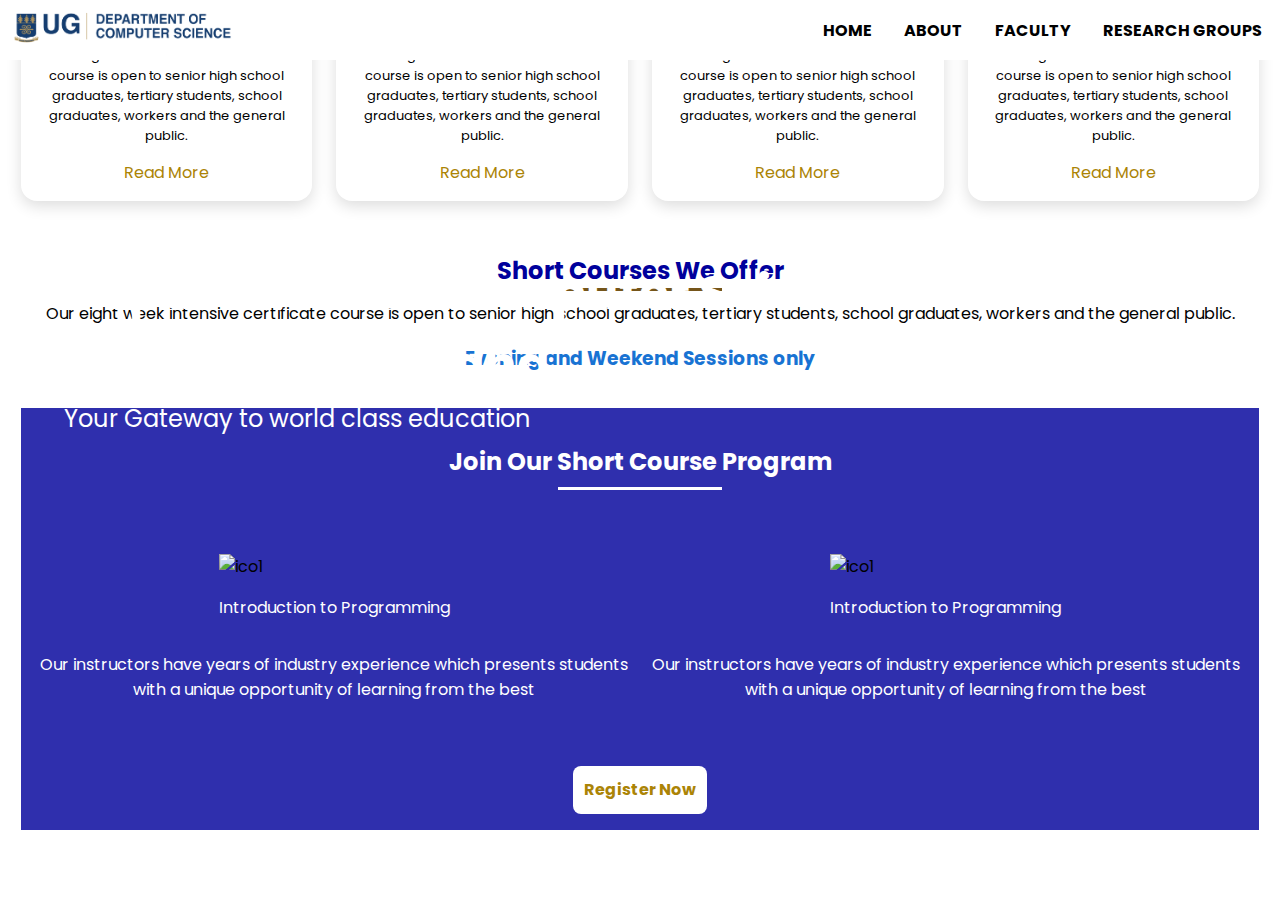
==== index.html @ 7eba2aab "Created short courses info section" ====
<!DOCTYPE html>
<html lang="en">
<head>
    <meta charset="UTF-8">
    <meta name="viewport" content="width=device-width, initial-scale=1.0">
    <link rel="preconnect" href="https://fonts.googleapis.com">
    <link rel="preconnect" href="https://fonts.gstatic.com" crossorigin>
    <link href="https://fonts.googleapis.com/css2?family=Poppins:wght@200;300;600&display=swap" rel="stylesheet">
    <link rel="stylesheet" type="text/css" href="css/general.css">
    <link rel="stylesheet" type="text/css" href="css/index.css">
    <title>UG|Department Of Computer Science</title>
</head>
<body>
    <header>
        <nav class="nav-bar">
            <div class="logo">
                <img src="assets/images/logo.png" alt="logo">
            </div>
            <div class="nav-links">
                    <a href="index.html">HOME</a>
                    <a href="about.html">ABOUT</a>
                    <a href="faculty.html">FACULTY</a>
                    <a href="research-groups.html">RESEARCH GROUPS</a>
            </div>
            <div class="nav-icon">
                <img src="assets/images/menu-icon.svg" alt="menu-icon" >
            </div>
        </nav>     
    </header>
    <main class="main">
        <section class="hero">       
            <div class="hero-video">
                <video autoplay muted loop>
                    <source src="assets/videos/video-bg.mp4" type="video/mp4">
                </video>
            </div>    
            <div class="hero-text">
                <h1>Department of Computer Science<br>University of Ghana</h1>
                <p>Your Gateway to world class education</p>
            </div>
        </section>
        <section class="programmes">
            <div class="programe">
                <div class="p-title">
                    <h2>Short courses</h2>
                </div>
                <div class="p-info">
                    <p>
                        Our eight week intensive certificate course is open to senior high school graduates, tertiary students, school
                        graduates, workers and the general public.
                    </p>
                </div>
                <div>
                    <a href="undergrad.html">Read More</a>
                </div>
            </div>
            <div class="programe">
                <div class="p-title">
                    <h2>Undergraduate Courses</h2>
                </div>
                <div class="p-info">
                    <p>
                        Our eight week intensive certificate course is open to senior high school graduates, tertiary students,
                        school
                        graduates, workers and the general public.
                    </p>
                </div>
                <div>
                    <a href="undergrad.html">Read More</a>
                </div>
            </div>
            <div class="programe">
                <div class="p-title">
                    <h2>Msc. & M.Phil Courses</h2>
                </div>
                <div class="p-info">
                    <p>
                        Our eight week intensive certificate course is open to senior high school graduates, tertiary students,
                        school
                        graduates, workers and the general public.
                    </p>
                </div>
                <div>
                    <a href="undergrad.html">Read More</a>
                </div>
            </div>
            <div class="programe">
                <div class="p-title">
                    <h2>PhD Courses</h2>
                </div>
                <div class="p-info">
                    <p>
                        Our eight week intensive certificate course is open to senior high school graduates, tertiary students,
                        school
                        graduates, workers and the general public.
                    </p>
                </div>
                <div>
                    <a href="undergrad.html">Read More</a>
                </div>
            </div>
        </section>
        <section class="short-courses">
            <div class="shrt-courses-info">
                <h2>Short Courses We Offer</h2>
                <div class="line"></div>
                <p>Our eight week intensive certificate course is open to senior high school graduates, tertiary students, school
                graduates, workers and the general public.</p>
                <h3>Evening and Weekend Sessions only</h3>
            </div>
            <div class="shrt-courses-container">
                <div class="shrt-c-title">
                    <h2>Join Our Short Course Program</h2>
                    <div class="line"></div>
                </div>
                <div class="programme-cols">
                    <div class="p-col">
                        <div class="ico-n-txt">
                            <img src="assets/images/ico1.svg" alt="ico1">
                            <p>Introduction to Programming</p>
                        </div>
                        <p>
                            Our instructors have years of industry experience which presents students with a unique opportunity of learning from the
                            best
                        </p>
                    </div>
                    <div class="p-col">
                        <div class="ico-n-txt">
                            <img src="assets/images/ico1.svg" alt="ico1">
                            <p>Introduction to Programming</p>
                        </div>
                        <p>
                            Our instructors have years of industry experience which presents students with a unique opportunity of learning
                            from the
                            best
                        </p>
                    </div>
                    
                </div>
                <div class="reg-btn">
                        <a href="short-courses.html">Register Now</a>
                </div>
            </div>
        </section>
    </main>
   
</body>
</html>
---- css/general.css ----
html {
  font-family: "Poppins", sans-serif;
  font-size: 1rem;
  background-color: rgb(255, 255, 255);
}

::selection {
  color: rgb(255, 196, 0);
}

body {
  box-sizing: border-box;
  padding: 0.8rem;
}

h1 {
  color: #1f3369;
}

h2 {
  color: #00009c;
}

h3 {
  color: #1873d3;
}

p {
  color: black;
}

a {
  color: rgb(171, 132, 6);
  text-decoration: none;
}

/* Mobile */
@media only screen and (max-width: 767px) {
  .nav-links {
    display: none;
  }

  .nav-bar {
    position: fixed;
    display: flex;
    flex-direction: row;
    align-items: center;
    justify-content: space-between;
    top: 0;
    left: 0;
    right: 0;
    padding: 0.05rem;
    background-color: rgb(241, 240, 240);
    z-index: 100;
  }

  .nav-icon {
    display: block;
    cursor: pointer;
    font-size: 16px;
    padding: 0.4em;
  }
  .logo {
    width: 10%;
  }

  .logo img {
    width: 13em;
  }
}

/* Tablet */
@media only screen and (min-width: 768px) and (max-width: 1023px) {
  .nav-bar {
    position: fixed;
    display: flex;
    flex-direction: row;
    align-items: center;
    justify-content: space-between;
    top: 0;
    left: 0;
    right: 0;
    padding: 0.4rem;
    background-color: rgb(255, 255, 255);
    max-width: 100%;
    min-width: 700px;
    z-index: 100;
  }

  .nav-icon {
    display: none;
  }

  .logo {
    width: 20%;
  }

  .logo img {
    width: 15em;
  }

  .nav-links {
    display: flex;
    flex-direction: row;
    align-items: center;
    font-size: 13px;
    gap: 2em;
    width: -60%;
    padding: 0.7rem;
  }

  .nav-links a {
    text-decoration: none;
    color: black;
    font-size: 1rem;
    font-weight: bold;
  }

  .nav-links a:hover {
    color: rgb(255, 196, 0);
  }
}

/* Desktop */
@media only screen and (min-width: 1024px) {
  .nav-bar {
    position: fixed;
    display: flex;
    flex-direction: row;
    align-items: center;
    justify-content: space-between;
    top: 0;
    left: 0;
    right: 0;
    padding: 0.4rem;
    background-color: rgb(255, 255, 255);
    max-width: 100%;
    min-width: 700px;
    z-index: 100;
  }

  .nav-icon {
    display: none;
  }

  .logo {
    width: 20%;
  }

  .logo img {
    width: 15em;
  }

  .nav-links {
    display: flex;
    flex-direction: row;
    align-items: center;
    font-size: 16px;
    gap: 2em;
    width: -60%;
    padding: 0.7rem;
  }

  .nav-links a {
    text-decoration: none;
    color: black;
    font-size: 1rem;
    font-weight: bold;
  }

  .nav-links a:hover {
    color: rgb(255, 196, 0);
  }

}
---- css/index.css ----
/* Mobile */
@media only screen and (max-width: 767px) {
  /* Hero Section */

  .hero {
    margin-top: 1rem;
  }

  .hero-video {
    position: relative;
  }

  video {
    width: 100%;
    height: 100%;
    object-fit: contain;
    filter: grayscale(50%);
  }

  .hero-text {
    display: none;
    position: absolute;
    top: 20%;
    left: 5%;
  }

  .programmes {
    margin-top: 1rem;
    display: flex;
    flex-direction: column;
    font-size: 16px;
    gap: 1.5rem;
  }

  .programe {
    display: flex;
    flex-direction: column;
    align-items: center;
    justify-content: center;
    background-color: white;
    font-size: 16px;
    padding-bottom: 1em;
    border-bottom-left-radius: 1em;
    border-bottom-right-radius: 1em;
    max-width: 586px;
    margin: 0 auto;
  }

  .p-info p {
    color: black;
    text-align: center;
    margin-top: 0;
    font-weight: normal;
    margin-bottom: 0;
    font-size: 0.95rem;
  }

  .p-info {
    font-size: 16px;
    padding: 0.9em;
  }

  .p-title {
    background-color: #b58133dd;
    font-size: 1rem;
    padding: 0.4em;
    border-radius: 0.3em;
    box-shadow: rgba(50, 50, 93, 0.1) 0px 13px 27px -5px,
      rgba(0, 0, 0, 0.116) 0px 8px 16px -8px;
  }

  .p-title h2 {
    font-size: 1.15rem;
    margin-top: 0;
    margin-bottom: 0;
    text-align: center;
    color: white;
  }

  a {
    font-size: 0.85rem;
  }

  .short-courses {
    display: flex;
    flex-direction: column;
    justify-content: center;
    align-items: center;
    margin-top: 2rem;
    font-size: 16px;
    border-radius: 0.4em;
    background-color: rgb(47, 47, 173);
    padding-bottom: 1em;
  }

  .shrt-c-title h2 {
    color: white;
    margin-bottom: 0;
  }

  .shrt-c-title {
    display: none;
  }


  .shrt-courses-container {
    display: flex;
    flex-direction: column;
    justify-content: center;
    align-items: center;
  }

  .shrt-courses-info h2 {
    margin-bottom: 0;
    font-size: 24px;
    text-align: center;
    color: white;
  }

  .shrt-courses-info p {
    text-align: center;
    margin-top: 0.6rem;
    margin-left: 0.6rem;
    margin-right: 0.6rem;
    color: white;
  }

  .line {
    width: 10em;
    font-family: 16px;
    padding: 0.1em;
    background-color: white;
    margin: 0 auto;
  }

  .ico-n-txt p,
  .p-col p {
    text-align: left;
    color: white;
  }
  .shrt-courses-info h3 {
    text-align: center;
  }

  .programme-cols {
    font-size: 16px;
    padding: 2em;
  }

  .reg-btn {
    background-color: white;
    font-size: 16px;
    padding: 0.7em;
    border-radius: 0.5em;
  }

  .reg-btn:hover {
    background-color: rgb(117, 85, 26);
    transition: 0.5s;
  }

  .reg-btn a {
    font-weight: 700;
    text-align: center;
  }

  .reg-btn a:hover {
    color: white;
    transition: 0.5s;
  }
}

/* Tablet */
@media only screen and (min-width: 768px) and (max-width: 1023px) {
  main {
    margin-top: -7rem;
  }

  /* Hero Section */

  .hero-text {
    position: absolute;
    top: 20%;
    left: 5%;
  }

  .hero-text h1 {
    font-size: 2.2rem;
    color: white;
    margin-bottom: 0;
  }

  .hero-text p {
    margin-top: 0;
    font-size: 1.5rem;
    color: white;
  }

  video {
    width: 100%;
    height: 30%;
    object-fit: contain;
    filter: grayscale(50%) brightness(40%);
  }

  .programmes {
    margin-top: 1rem;
    display: flex;
    flex-direction: row;
    font-size: 16px;
    gap: 1.5rem;
  }

  .programe {
    display: flex;
    flex-direction: column;
    align-items: center;
    justify-content: center;
    background-color: white;
    font-size: 16px;
    padding: 0.5em;
    border-radius: 1em;
    max-width: 586px;
    margin: 0 auto;
    box-shadow: rgba(0, 0, 0, 0.139) 0px 5px 15px;
    min-width: 150px;
  }

  .p-info p {
    color: black;
    text-align: center;
    margin-top: 0;
    font-weight: normal;
    margin-bottom: 0;
    font-size: 12px;
  }

  .p-info {
    font-size: 11px;
    padding: 0.4em;
  }

  .p-title {
    font-size: 13px;
    padding: 0.5em;
  }

  .p-title h2 {
    margin-top: 0;
    margin-bottom: 0;
    text-align: center;
  }

  .short-courses {
    display: flex;
    justify-content: center;
    align-items: center;
    margin-top: 2rem;
    font-size: 16px;
    border-radius: 0.4em;
    background-color: rgb(47, 47, 173);
    padding-bottom: 1em;
  }

  .shrt-c-title h2 {
    color: white;
    margin-bottom: 0;
  }

  .shrt-c-title {
    font-size: 16px;
    margin-bottom: 3em;
  }

  .line {
    width: 10em;
    font-family: 16px;
    padding: 0.1em;
    background-color: white;
    margin: 0 auto;
  }

  .shrt-courses-container {
    display: flex;
    flex-direction: column;
    justify-content: space-between;
    align-items: start;
  }

  .shrt-courses-info h2 {
    margin-bottom: 0;
    font-size: 24px;
    text-align: center;
    color: white;
  }

  .shrt-courses-info p {
    text-align: center;
    margin-top: 0.6rem;
    margin-left: 0.6rem;
    margin-right: 0.6rem;
    color: white;
  }

  .ico-n-txt p,
  .p-col p {
    text-align: left;
    color: white;
  }
  .shrt-courses-info h3 {
    text-align: center;
  }

  .reg-btn {
    background-color: white;
    font-size: 16px;
    padding: 0.7em;
    border-radius: 0.5em;
  }

  .reg-btn:hover {
    background-color: rgb(117, 85, 26);
    transition: 0.5s;
  }

  .reg-btn a {
    font-weight: 700;
    text-align: center;
  }

  .reg-btn a:hover {
    color: white;
    transition: 0.5s;
  }
}

/*Desktop*/
@media only screen and (min-width: 1024px) {
  main {
    margin-top: -15rem;
  }
  /* Hero Section */
  .hero {
    margin-top: 1rem;
  }

  .hero-video {
    position: relative;
  }

  video {
    width: 100%;
    height: 10%;
    object-fit: cover;
    filter: grayscale(50%) brightness(40%);
    border-radius: 2rem;
  }

  .hero-text {
    position: absolute;
    top: 25%;
    left: 5%;
  }

  .hero-text h1 {
    font-size: 3rem;
    color: white;
    margin-bottom: 0;
  }

  .hero-text p {
    margin-top: 0;
    font-size: 1.5rem;
    color: white;
  }

  .programmes {
    margin-top: 1rem;
    display: flex;
    flex-direction: row;
    font-size: 16px;
    gap: 1.5rem;
  }

  .programe {
    display: flex;
    flex-direction: column;
    align-items: center;
    justify-content: center;
    background-color: white;
    font-size: 16px;
    padding-bottom: 1em;
    border-radius: 1em;
    max-width: 586px;
    margin: 0 auto;
    box-shadow: rgba(0, 0, 0, 0.139) 0px 5px 15px;
  }

  .p-info p {
    color: black;
    text-align: center;
    margin-top: 0;
    font-weight: normal;
    margin-bottom: 0;
    font-size: 13px;
  }

  .p-info {
    font-size: 16px;
    padding: 0.9em;
  }

  .p-title {
    font-size: 13px;
    padding: 0.5em;
  }

  .p-title h2 {
    margin-top: 1em;
    margin-bottom: 0;
    text-align: center;
  }

  .short-courses {
    display: flex;
    flex-direction: column;
    justify-content: center;
    align-items: center;
    margin-top: 2rem;
    font-size: 16px;
    border-radius: 0.4em;
    background-color: white;
  }

  .shrt-courses-info h2 {
    margin-bottom: 0;
    font-size: 24px;
    text-align: center;
  }

  .shrt-courses-info p {
    text-align: center;
    margin-top: 0.6rem;
  }

  .shrt-courses-info h3 {
    text-align: center;
  }

  .shrt-c-title {
    display: flex;
    flex-direction: column;
    align-items: center;
    margin-bottom: 1em;
    margin-top: 1em;
    font-size: 16px;
  }

  .shrt-courses-info .line {
    background-color: rgb(117, 85, 26);
    margin: 0 auto;
  }

  .line {
    width: 10em;
    font-family: 16px;
    padding: 0.1em;
    background-color: white;
    margin-top: 0.5em;
    margin-bottom: 0.5em;
  }

  .shrt-c-title h2 {
    text-align: center;
    margin-bottom: 0;
    color: white;
    font-weight: bold;
    font-size: 1.5rem;
  }

  .shrt-courses-container {
    margin-top: 1rem;
    background-color: rgb(47, 47, 173);
    display: flex;
    flex-direction: column;
    justify-content: space-between;
    align-items: center;
    padding-bottom: 1rem;
  }

  .programme-cols {
    display: flex;
    flex-direction: row;
    justify-content: center;
    font-size: 16px;
    margin-top: 1.5em;
    padding: 0.5em;
    margin-bottom: 2em;
  }

  .p-col {
    display: flex;
    flex-direction: column;
    justify-content: center;
    align-items: center;
    font-size: 16px;
    padding: 0.5em;
  }

  .ico-n-txt p,
  .p-col p {
    text-align: center;
    color: white;
  }

  .reg-btn {
    margin: 0 auto;
    background-color: white;
    font-size: 16px;
    padding: 0.7em;
    border-radius: 0.5em;
  }

  .reg-btn:hover {
    background-color: rgb(117, 85, 26);
    transition: 0.5s;
  }

  .reg-btn a {
    font-weight: 700;
  }

  .reg-btn a:hover {
    color: white;
    transition: 0.5s;
  }
}
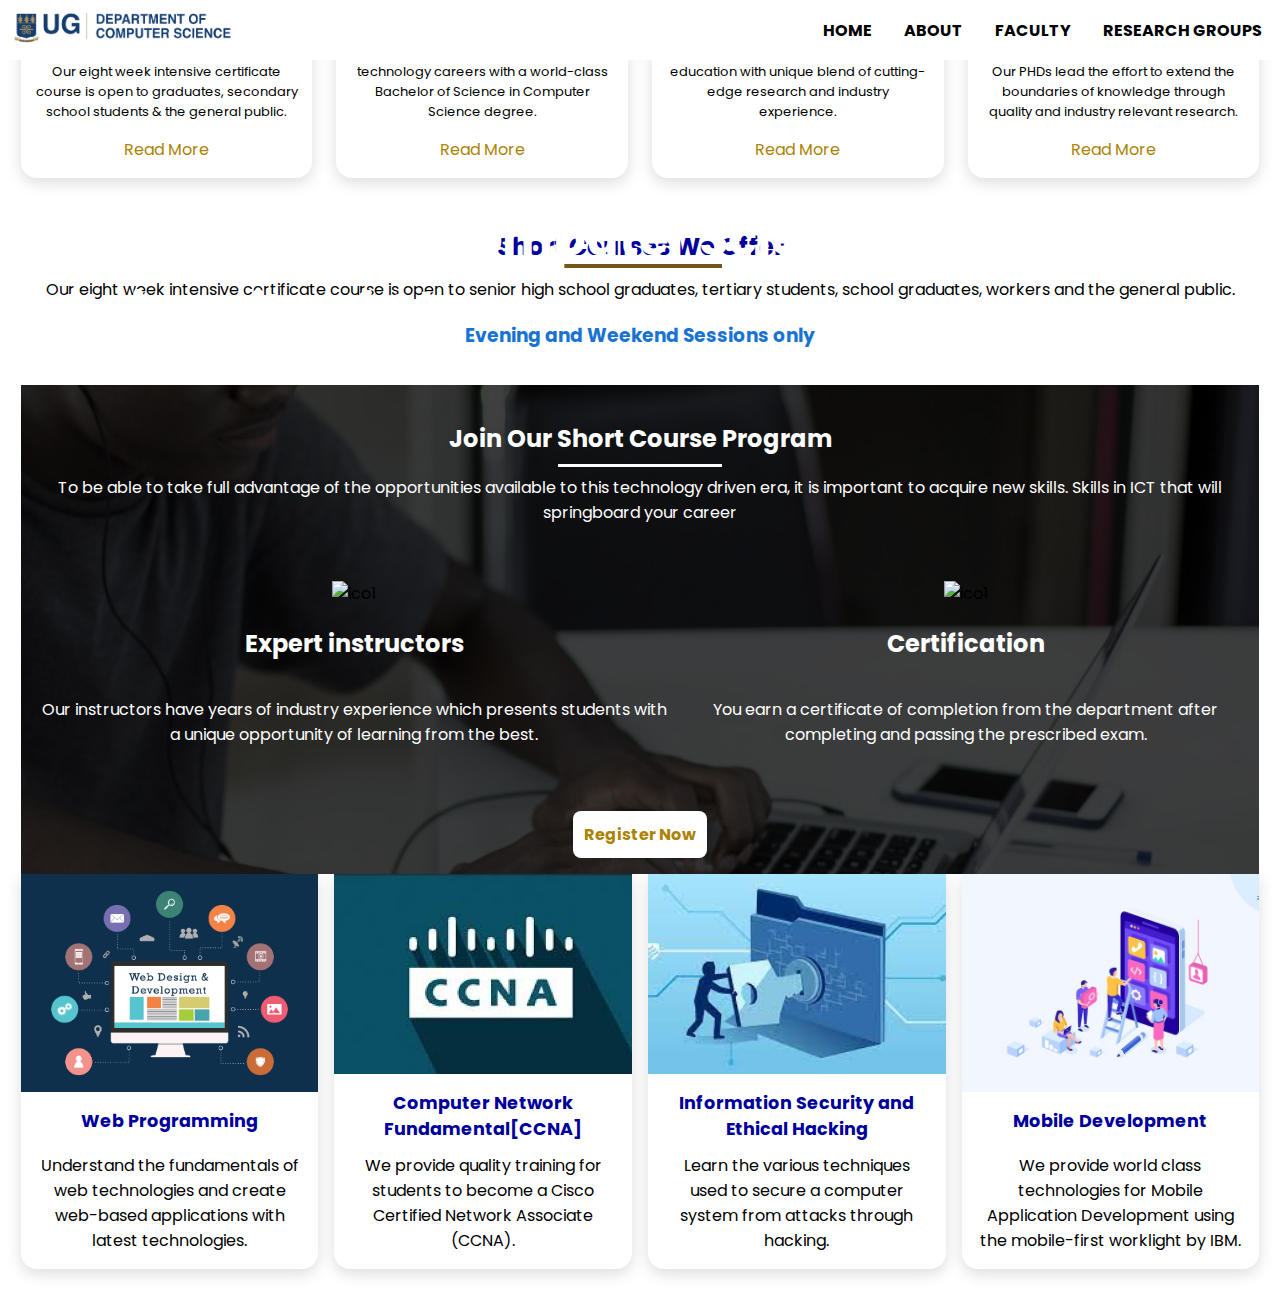
==== commit 5ea42818: "Finished short courses section" ====
--- a/index.html
+++ b/index.html
@@ -46,8 +46,7 @@
                 </div>
                 <div class="p-info">
                     <p>
-                        Our eight week intensive certificate course is open to senior high school graduates, tertiary students, school
-                        graduates, workers and the general public.
+                        Our eight week intensive certificate course is open to graduates, secondary school students & the general public.
                     </p>
                 </div>
                 <div>
@@ -60,9 +59,7 @@
                 </div>
                 <div class="p-info">
                     <p>
-                        Our eight week intensive certificate course is open to senior high school graduates, tertiary students,
-                        school
-                        graduates, workers and the general public.
+                        Open the door to sought-after technology careers with a world-class Bachelor of Science in Computer Science degree.
                     </p>
                 </div>
                 <div>
@@ -75,9 +72,7 @@
                 </div>
                 <div class="p-info">
                     <p>
-                        Our eight week intensive certificate course is open to senior high school graduates, tertiary students,
-                        school
-                        graduates, workers and the general public.
+                        Embrace world class gradate education with unique blend of cutting-edge research and industry experience.
                     </p>
                 </div>
                 <div>
@@ -90,9 +85,7 @@
                 </div>
                 <div class="p-info">
                     <p>
-                        Our eight week intensive certificate course is open to senior high school graduates, tertiary students,
-                        school
-                        graduates, workers and the general public.
+                        Our PHDs lead the effort to extend the boundaries of knowledge through quality and industry relevant research.
                     </p>
                 </div>
                 <div>
@@ -109,30 +102,34 @@
                 <h3>Evening and Weekend Sessions only</h3>
             </div>
             <div class="shrt-courses-container">
+                <div class="shrt-img-container">
+                    <img src="assets/images/PHOTO-2019-03-04-14-45-13 2.jpg" alt="short-courses">
+                </div>
                 <div class="shrt-c-title">
                     <h2>Join Our Short Course Program</h2>
                     <div class="line"></div>
+                    <p>To be able to take full advantage of the opportunities available to this technology driven era, it is important to
+                    acquire new skills. Skills in ICT that will springboard your career
+                    </p>
                 </div>
                 <div class="programme-cols">
                     <div class="p-col">
                         <div class="ico-n-txt">
-                            <img src="assets/images/ico1.svg" alt="ico1">
-                            <p>Introduction to Programming</p>
+                            <img src="assets/images/graduation-hat.svg" alt="ico1">
+                            <h2>Expert instructors</h2>
                         </div>
                         <p>
                             Our instructors have years of industry experience which presents students with a unique opportunity of learning from the
-                            best
+                            best.
                         </p>
                     </div>
                     <div class="p-col">
                         <div class="ico-n-txt">
-                            <img src="assets/images/ico1.svg" alt="ico1">
-                            <p>Introduction to Programming</p>
+                            <img src="assets/images/cert.svg" alt="ico1">
+                            <h2>Certification</h2>
                         </div>
                         <p>
-                            Our instructors have years of industry experience which presents students with a unique opportunity of learning
-                            from the
-                            best
+                            You earn a certificate of completion from the department after completing and passing the prescribed exam.
                         </p>
                     </div>
                     
@@ -142,7 +139,64 @@
                 </div>
             </div>
         </section>
+        <section class="short-courses-ls">
+            <div class="course-item">
+                <div class="course-i-img-container">
+                    <img class="course-item-img" src="assets/images/Web Dev.png" alt="course-image">
+                </div>
+                <div class="item-txt-container">
+                    <div class="item-title">
+                        <h2>Web Programming</h2>
+                    </div>
+                    <div class="item-info">
+                        <p>Understand the fundamentals of web technologies and create web-based applications with latest technologies.
+                    </div>
+                </div>   
+            </div>
+            <div class="course-item">
+                <div class="course-i-img-container">
+                    <img class="course-item-img" src="assets/images/CCNA.png" alt="course-image">
+                </div>
+                <div class="item-txt-container">
+                    <div class="item-title">
+                        <h2>Computer Network Fundamental[CCNA]</h2>
+                    </div>
+                    <div class="item-info">
+                        <p>We provide quality training for students to become a Cisco Certified Network Associate (CCNA).
+                        </p>
+                    </div>
+                </div>
+            </div>
+            <div class="course-item">
+                <div class="course-i-img-container">
+                    <img class="course-item-img" src="assets/images/Cyber Security.jpg" alt="course-image">
+                </div>
+                <div class="item-txt-container">
+                    <div class="item-title">
+                        <h2>Information Security and Ethical Hacking</h2>
+                    </div>
+                    <div class="item-info">
+                        <p>Learn the various techniques used to secure a computer system from attacks through hacking.
+                        </p>
+                    </div>
+                </div>
+            </div>
+            <div class="course-item">
+                <div class="course-i-img-container">
+                   <img class="course-item-img" src="assets/images/Mobile App Dev.jpg" alt="course-image"> 
+                </div>
+                <div class="item-txt-container">
+                    <div class="item-title">
+                        <h2>Mobile Development</h2>
+                    </div>
+                    <div class="item-info">
+                        <p>We provide world class technologies for Mobile Application Development using the mobile-first worklight by IBM.
+                        </p>
+                    </div>
+                </div>
+            </div>
+        </section>
     </main>
-   
+    
 </body>
 </html>--- a/css/general.css
+++ b/css/general.css
@@ -2,6 +2,7 @@
   font-family: "Poppins", sans-serif;
   font-size: 1rem;
   background-color: rgb(255, 255, 255);
+  scroll-behavior: smooth;
 }
 
 ::selection {
--- a/css/index.css
+++ b/css/index.css
@@ -3,7 +3,7 @@
   /* Hero Section */
 
   .hero {
-    margin-top: 1rem;
+    margin-top: -4rem;
   }
 
   .hero-video {
@@ -18,10 +18,22 @@
   }
 
   .hero-text {
-    display: none;
     position: absolute;
-    top: 20%;
+    top: 28%;
     left: 5%;
+  }
+
+  .hero-text h1 {
+    font-size: 1.7rem;
+    color: white;
+    margin-bottom: 0;
+  }
+
+  .hero-text p {
+    margin-top: 0;
+    font-weight: 700;
+    font-size: 1.2rem;
+    color: #b58133dd;
   }
 
   .programmes {
@@ -85,12 +97,10 @@
     display: flex;
     flex-direction: column;
     justify-content: center;
-    align-items: center;
     margin-top: 2rem;
     font-size: 16px;
     border-radius: 0.4em;
     background-color: rgb(47, 47, 173);
-    padding-bottom: 1em;
   }
 
   .shrt-c-title h2 {
@@ -102,12 +112,29 @@
     display: none;
   }
 
-
   .shrt-courses-container {
     display: flex;
     flex-direction: column;
-    justify-content: center;
-    align-items: center;
+    align-items: center;
+    position: relative;
+    overflow: hidden;
+    font-size: 16px;
+    padding-bottom: 1em;
+  }
+
+  .shrt-img-container {
+    position: absolute;
+    /* height: 100%; */
+    bottom: 0;
+    top: 0;
+    left: 0;
+    right: 0;
+    z-index: 1;
+    filter: brightness(25%) grayscale(40%);
+    display: flex;
+    justify-content: space-around;
+    font-size: 16px;
+    border-radius: 0.5em;
   }
 
   .shrt-courses-info h2 {
@@ -133,11 +160,28 @@
     margin: 0 auto;
   }
 
-  .ico-n-txt p,
+  .ico-n-txt {
+    display: inline-flex;
+    flex-direction: row;
+    align-items: center;
+    font-size: 16px;
+    gap: 0.5em;
+  }
+
+  .ico-n-txt img {
+    stroke: rgb(181, 127, 27);
+  }
+
+  .ico-n-txt h2,
   .p-col p {
     text-align: left;
     color: white;
   }
+
+  .p-col {
+    max-width: 300px;
+  }
+
   .shrt-courses-info h3 {
     text-align: center;
   }
@@ -145,6 +189,7 @@
   .programme-cols {
     font-size: 16px;
     padding: 2em;
+    z-index: 1;
   }
 
   .reg-btn {
@@ -152,6 +197,7 @@
     font-size: 16px;
     padding: 0.7em;
     border-radius: 0.5em;
+    z-index: 1;
   }
 
   .reg-btn:hover {
@@ -167,6 +213,62 @@
   .reg-btn a:hover {
     color: white;
     transition: 0.5s;
+  }
+
+  .short-courses-ls {
+    display: grid;
+    grid-template-columns: repeat(2, 1fr);
+    font-size: 16px;
+    gap: 1em;
+    
+  }
+
+  .course-item {
+    display: flex;
+    flex-direction: column;
+    justify-content: space-between;
+    box-shadow: rgba(0, 0, 0, 0.139) 0px 5px 15px;
+    font-size: 16px;
+    flex: 1;
+    max-width: 300px;
+    margin: 0 auto;
+  }
+
+  .course-i-img-container {
+    flex: 1.5;
+    flex-shrink: 0;
+  }
+
+  .course-item-img {
+    width: 100%;
+    height: 100%;
+    object-position: center;
+    object-fit: cover;
+  }
+
+  .item-txt-container {
+    display: flex;
+    flex-direction: column;
+    font-size: 16px;
+    padding: 1em;
+    flex: 1;
+  }
+
+  .item-title h2,
+  .item-info p {
+    margin-top: 0;
+    margin-bottom: 0;
+    text-align: center;
+  }
+  .item-title h2 {
+    font-size: 1.1em;
+    margin-bottom: 0.6em;
+  }
+  .item-title {
+    flex: 1;
+  }
+  .item-info {
+    flex: 2;
   }
 }
 
@@ -259,7 +361,6 @@
     font-size: 16px;
     border-radius: 0.4em;
     background-color: rgb(47, 47, 173);
-    padding-bottom: 1em;
   }
 
   .shrt-c-title h2 {
@@ -267,9 +368,15 @@
     margin-bottom: 0;
   }
 
+  .shrt-c-title p {
+    color: white;
+    text-align: center;
+  }
+
   .shrt-c-title {
     font-size: 16px;
-    margin-bottom: 3em;
+    padding: 1em;
+    z-index: 1;
   }
 
   .line {
@@ -285,6 +392,31 @@
     flex-direction: column;
     justify-content: space-between;
     align-items: start;
+    overflow: hidden;
+    z-index: 2;
+    position: relative;
+    font-size: 16px;
+    padding-bottom: 1em;
+  }
+
+  .programme-cols {
+    z-index: 1;
+  }
+
+  .shrt-img-container {
+    position: absolute;
+    /* height: 100%; */
+    bottom: 0;
+    top: 0;
+    z-index: 1;
+    filter: brightness(25%) grayscale(40%);
+    display: flex;
+    justify-content: space-around;
+  }
+
+  .shrt-img-container img {
+    width: 100%;
+    object-fit: cover;
   }
 
   .shrt-courses-info h2 {
@@ -302,7 +434,15 @@
     color: white;
   }
 
-  .ico-n-txt p,
+  .ico-n-txt {
+    display: inline-flex;
+    flex-direction: row;
+    align-items: center;
+    font-size: 16px;
+    gap: 0.5em;
+  }
+
+  .ico-n-txt h2,
   .p-col p {
     text-align: left;
     color: white;
@@ -315,7 +455,9 @@
     background-color: white;
     font-size: 16px;
     padding: 0.7em;
+    margin-left: 0.7em;
     border-radius: 0.5em;
+    z-index: 1;
   }
 
   .reg-btn:hover {
@@ -331,6 +473,65 @@
   .reg-btn a:hover {
     color: white;
     transition: 0.5s;
+  }
+
+  .p-col {
+    font-size: 16px;
+    padding: 1em;
+  }
+
+  .short-courses-ls {
+    display: flex;
+    flex-direction: row;
+    gap: 1rem;
+  }
+
+  .course-item {
+    display: flex;
+    flex-direction: column;
+    justify-content: space-between;
+    box-shadow: rgba(0, 0, 0, 0.139) 0px 5px 15px;
+    font-size: 16px;
+    border-bottom-left-radius: 1em;
+    border-bottom-right-radius: 1em;
+    flex: 1;
+  }
+
+  .course-i-img-container {
+    flex: 1.5;
+    flex-shrink: 0;
+  }
+
+  .course-item-img {
+    width: 100%;
+    height: 100%;
+    object-position: center;
+    object-fit: cover;
+  }
+
+  .item-txt-container {
+    display: flex;
+    flex-direction: column;
+    font-size: 16px;
+    padding: 1em;
+    flex: 1;
+  }
+
+  .item-title h2,
+  .item-info p {
+    margin-top: 0;
+    margin-bottom: 0;
+    text-align: center;
+  }
+  .item-title h2 {
+    font-size: 1.1em;
+    margin-bottom: 0.6em;
+  }
+  .item-title {
+    flex: 1;
+  }
+  .item-info {
+    flex: 2;
   }
 }
 
@@ -358,7 +559,7 @@
 
   .hero-text {
     position: absolute;
-    top: 25%;
+    top: 19%;
     left: 5%;
   }
 
@@ -390,6 +591,8 @@
     background-color: white;
     font-size: 16px;
     padding-bottom: 1em;
+    padding-top: 1em;
+    flex: 1;
     border-radius: 1em;
     max-width: 586px;
     margin: 0 auto;
@@ -408,52 +611,62 @@
   .p-info {
     font-size: 16px;
     padding: 0.9em;
+    flex: 1;
   }
 
   .p-title {
     font-size: 13px;
     padding: 0.5em;
+    flex: 1;
+    display: flex;
+    align-items: center;
   }
 
   .p-title h2 {
+    margin-top: 0;
+    margin-bottom: 0;
+    text-align: center;
+  }
+
+  .short-courses {
+    display: flex;
+    flex-direction: column;
+    justify-content: center;
+    align-items: center;
+    margin-top: 2rem;
+    font-size: 16px;
+    border-radius: 0.4em;
+    background-color: white;
+  }
+
+  .shrt-courses-info h2 {
+    margin-bottom: 0;
+    font-size: 24px;
+    text-align: center;
+  }
+
+  .shrt-courses-info p {
+    text-align: center;
+    margin-top: 0.6rem;
+  }
+
+  .shrt-courses-info h3 {
+    text-align: center;
+  }
+
+  .shrt-c-title {
+    display: flex;
+    flex-direction: column;
+    align-items: center;
     margin-top: 1em;
-    margin-bottom: 0;
-    text-align: center;
-  }
-
-  .short-courses {
-    display: flex;
-    flex-direction: column;
-    justify-content: center;
-    align-items: center;
-    margin-top: 2rem;
-    font-size: 16px;
-    border-radius: 0.4em;
-    background-color: white;
-  }
-
-  .shrt-courses-info h2 {
-    margin-bottom: 0;
-    font-size: 24px;
-    text-align: center;
-  }
-
-  .shrt-courses-info p {
-    text-align: center;
-    margin-top: 0.6rem;
-  }
-
-  .shrt-courses-info h3 {
-    text-align: center;
-  }
-
-  .shrt-c-title {
-    display: flex;
-    flex-direction: column;
-    align-items: center;
-    margin-bottom: 1em;
-    margin-top: 1em;
-    font-size: 16px;
+    font-size: 16px;
+    z-index: 1;
+  }
+
+  .shrt-c-title p {
+    color: white;
+    text-align: center;
+    margin-top: 0;
   }
 
   .shrt-courses-info .line {
@@ -480,12 +693,25 @@
 
   .shrt-courses-container {
     margin-top: 1rem;
-    background-color: rgb(47, 47, 173);
     display: flex;
     flex-direction: column;
     justify-content: space-between;
     align-items: center;
     padding-bottom: 1rem;
+    position: relative;
+    overflow: hidden;
+  }
+
+  .shrt-img-container {
+    position: absolute;
+    left: 0;
+    right: 0;
+    z-index: 1;
+    filter: brightness(25%) grayscale(40%);
+  }
+
+  .shrt-img-container img {
+    width: 100%;
   }
 
   .programme-cols {
@@ -496,6 +722,7 @@
     margin-top: 1.5em;
     padding: 0.5em;
     margin-bottom: 2em;
+    z-index: 1;
   }
 
   .p-col {
@@ -507,7 +734,13 @@
     padding: 0.5em;
   }
 
-  .ico-n-txt p,
+  .ico-n-txt {
+    display: flex;
+    flex-direction: column;
+    align-items: center;
+  }
+
+  .ico-n-txt h2,
   .p-col p {
     text-align: center;
     color: white;
@@ -519,6 +752,7 @@
     font-size: 16px;
     padding: 0.7em;
     border-radius: 0.5em;
+    z-index: 1;
   }
 
   .reg-btn:hover {
@@ -534,4 +768,58 @@
     color: white;
     transition: 0.5s;
   }
+
+  .short-courses-ls {
+    display: flex;
+    flex-direction: row;
+    gap: 1rem;
+  }
+
+  .course-item {
+    display: flex;
+    flex-direction: column;
+    justify-content: space-between;
+    box-shadow: rgba(0, 0, 0, 0.139) 0px 5px 15px;
+    font-size: 16px;
+    border-bottom-left-radius: 1em;
+    border-bottom-right-radius: 1em;
+    flex: 1;
+  }
+
+  .course-i-img-container {
+    flex: 1.5;
+    flex-shrink: 0;
+  }
+
+  .course-item-img {
+    width: 100%;
+    height: 100%;
+    object-position: center;
+    object-fit: cover;
+  }
+
+  .item-txt-container {
+    display: flex;
+    flex-direction: column;
+    font-size: 16px;
+    padding: 1em;
+    flex: 1;
+  }
+
+  .item-title h2,
+  .item-info p {
+    margin-top: 0;
+    margin-bottom: 0;
+    text-align: center;
+  }
+  .item-title h2 {
+    font-size: 1.1em;
+    margin-bottom: 0.6em;
+  }
+  .item-title {
+    flex: 1;
+  }
+  .item-info {
+    flex: 2;
+  }
 }
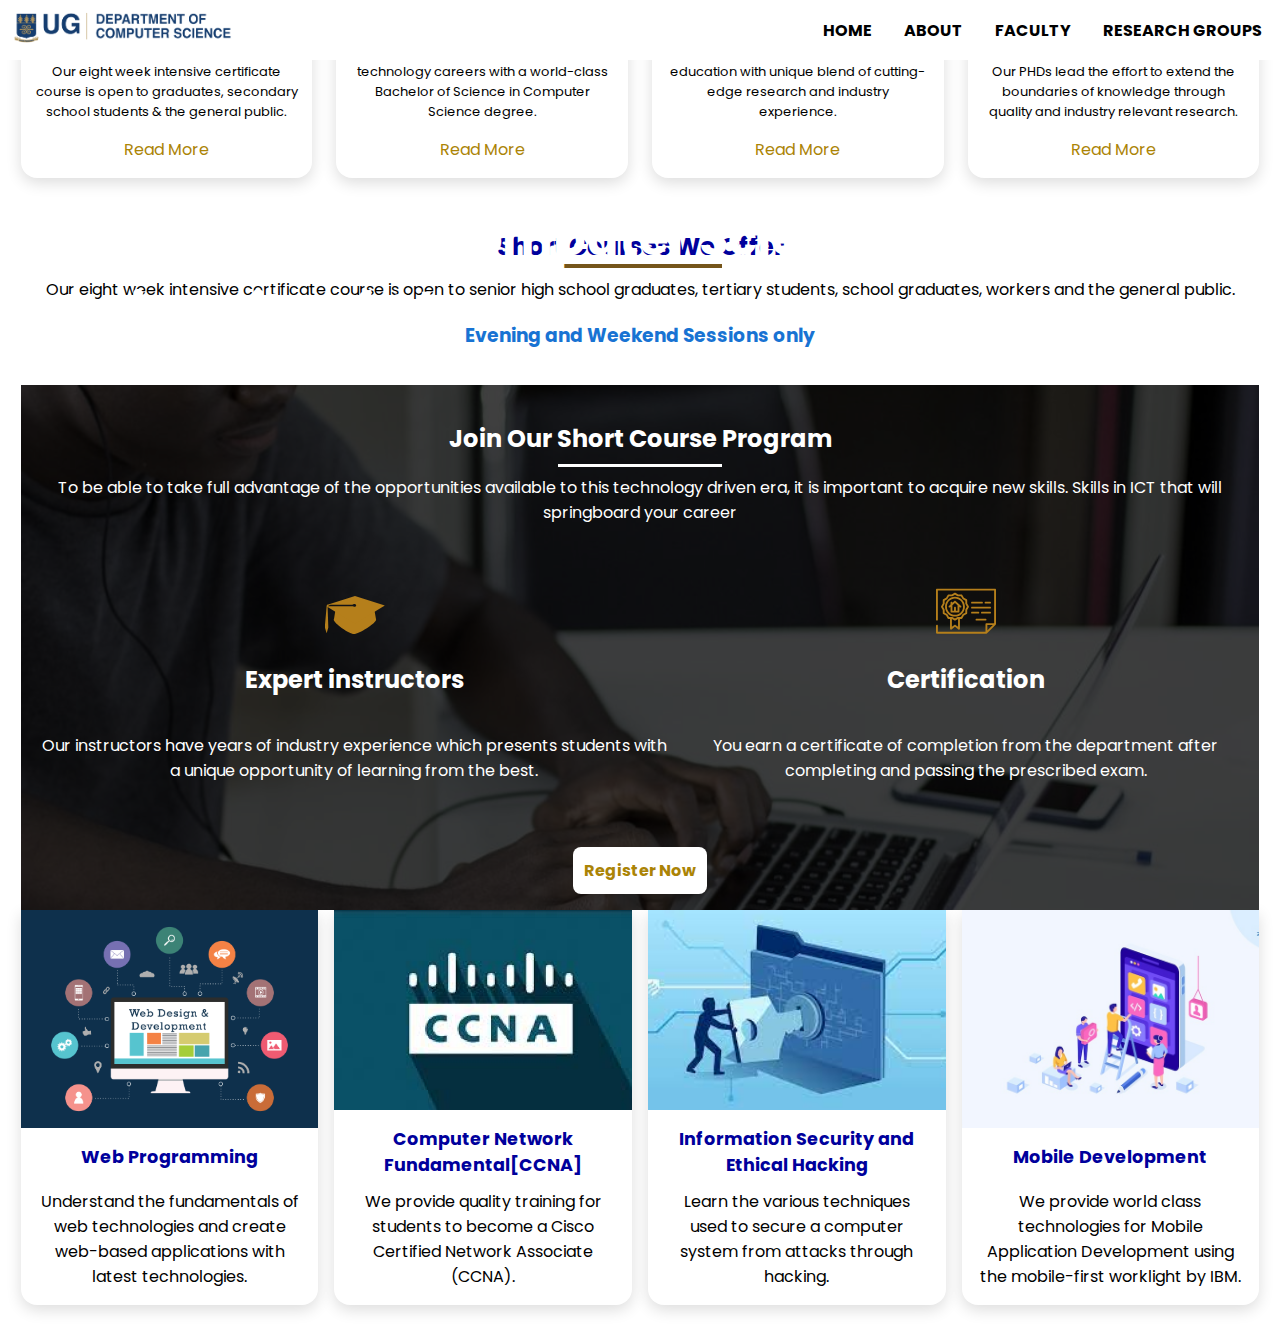
==== commit a6ce6abe: "Minor changes" ====
--- a/index.html
+++ b/index.html
@@ -8,6 +8,7 @@
     <link href="https://fonts.googleapis.com/css2?family=Poppins:wght@200;300;600&display=swap" rel="stylesheet">
     <link rel="stylesheet" type="text/css" href="css/general.css">
     <link rel="stylesheet" type="text/css" href="css/index.css">
+    <script src="scripts/slider.js"></script>
     <title>UG|Department Of Computer Science</title>
 </head>
 <body>
--- a/css/index.css
+++ b/css/index.css
@@ -217,7 +217,7 @@
 
   .short-courses-ls {
     display: grid;
-    grid-template-columns: repeat(2, 1fr);
+    grid-template-columns: repeat(1, 1fr);
     font-size: 16px;
     gap: 1em;
     
@@ -597,6 +597,14 @@
     max-width: 586px;
     margin: 0 auto;
     box-shadow: rgba(0, 0, 0, 0.139) 0px 5px 15px;
+    transition: all 0.2s ease-out;
+    transform: scale(1);
+    cursor: pointer;
+  }
+
+  .programe:hover {
+    transform: scale(1.05);
+    transition: all 0.2s ease-in;
   }
 
   .p-info p {
@@ -753,11 +761,14 @@
     padding: 0.7em;
     border-radius: 0.5em;
     z-index: 1;
+    transition: all 0.2s ease-out;
+    transform: scale(1);
   }
 
   .reg-btn:hover {
     background-color: rgb(117, 85, 26);
     transition: 0.5s;
+    transform: scale(1.05);
   }
 
   .reg-btn a {
@@ -784,6 +795,15 @@
     border-bottom-left-radius: 1em;
     border-bottom-right-radius: 1em;
     flex: 1;
+    transition: all 0.2s ease-out;
+    transform: scale(1);
+    cursor: pointer;
+  }
+
+  .course-item:hover {
+    transform: scale(1.05);
+    transition: all 0.2s ease-in;
+    overflow: hidden;
   }
 
   .course-i-img-container {
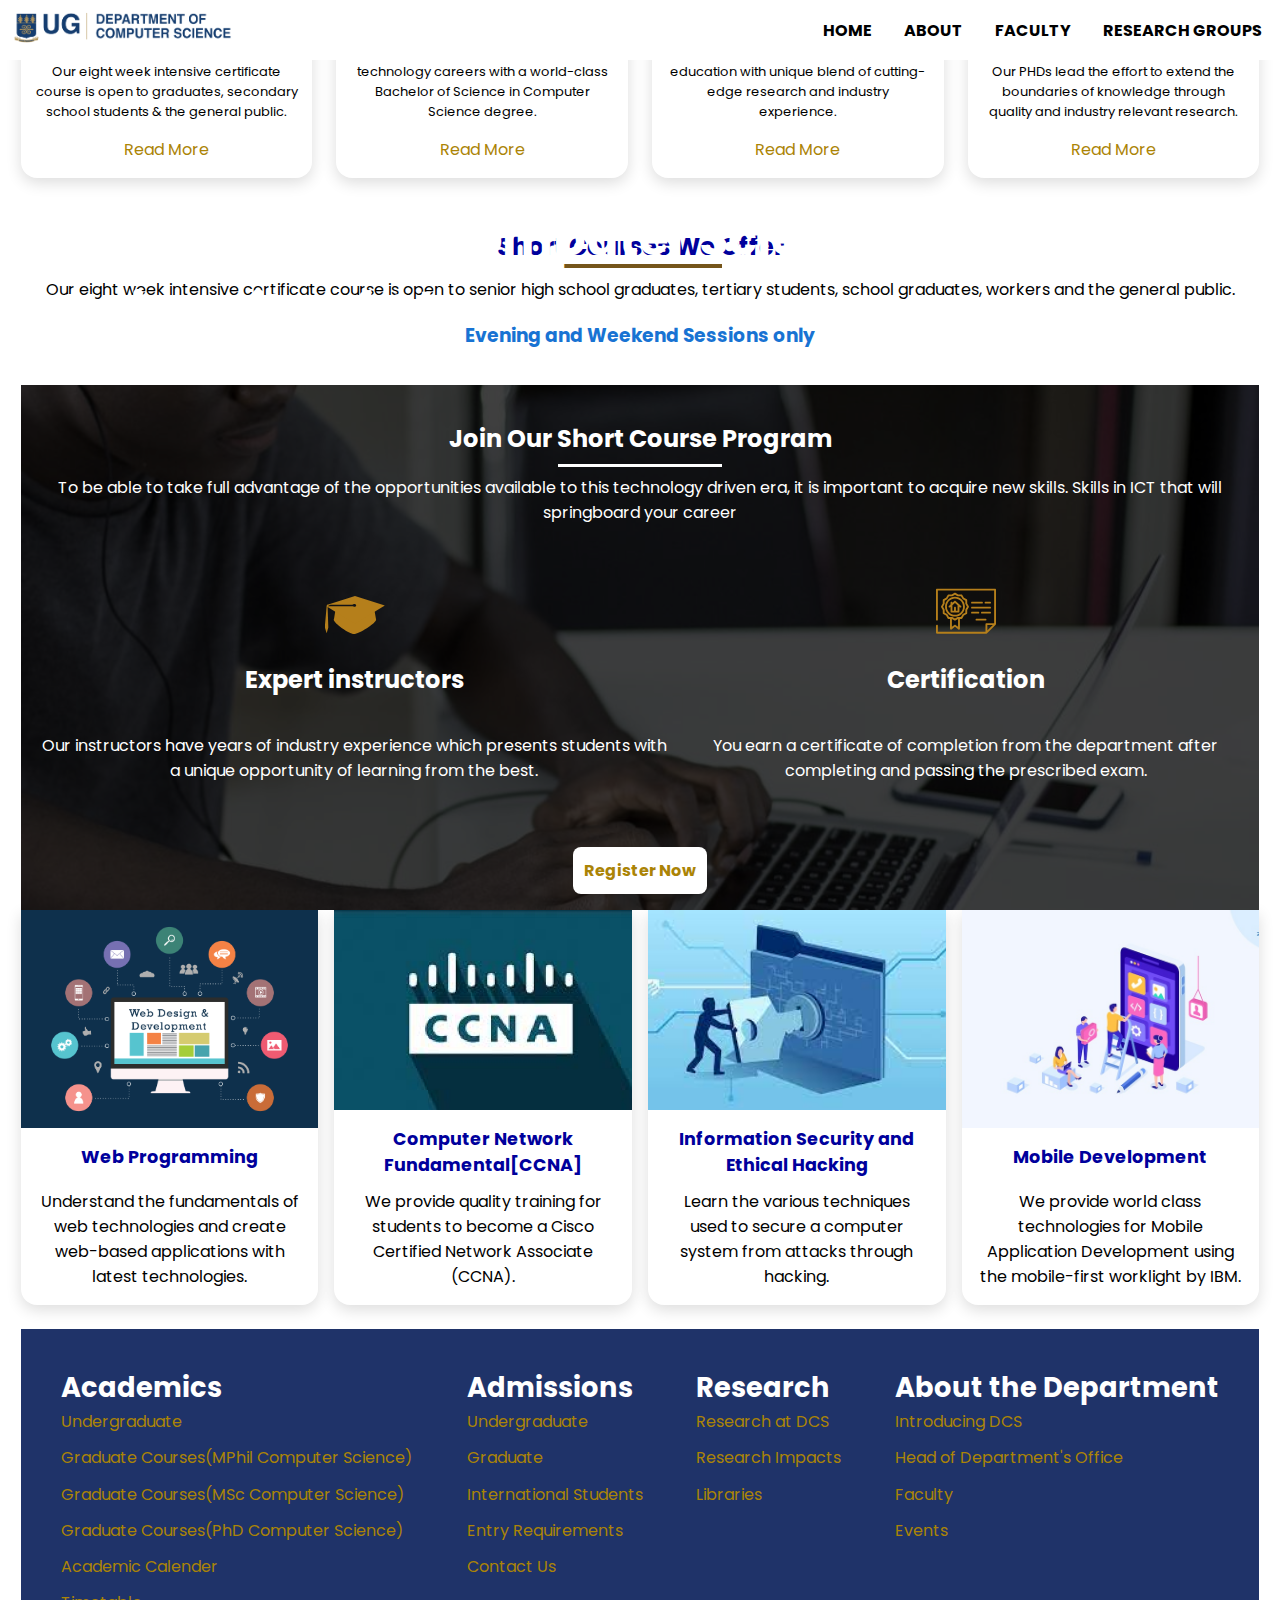
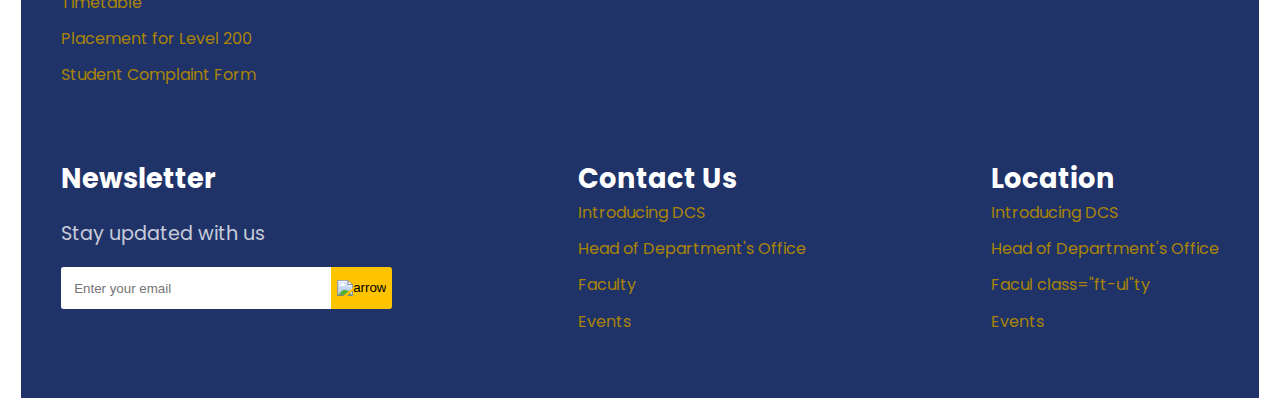
==== commit f4ccfcaf: "Created footer" ====
--- a/index.html
+++ b/index.html
@@ -198,6 +198,83 @@
             </div>
         </section>
     </main>
-    
+    <footer class="footer">
+        <div class="ft-rw-container">
+            <div class="ft-rw-cols">
+                <h2>Academics</h2>
+                <ul class="ft-ul">
+                    <li><a href="">Undergraduate</a></li>
+                    <li><a href="">Graduate Courses(MPhil Computer Science)</a></li>
+                    <li><a href="">Graduate Courses(MSc Computer Science)</a></li>
+                    <li><a href="">Graduate Courses(PhD Computer Science)</a></li>
+                    <li><a href="">Academic Calender</a></li>
+                        <li><a href="">Timetable</a></li>
+                    <li><a href="">Placement for Level 200</a></li>
+                    <li><a href="">Student Complaint Form</a></li>
+                </ul>
+            </div>
+            <div class="ft-rw-cols">
+                <h2>Admissions</h2>
+                <ul class="ft-ul">
+                    <li><a href="">Undergraduate</a></li>
+                    <li><a href="">Graduate</a></li>
+                        <li><a href="">International Students</a></li>
+                    <li><a href="">Entry Requirements</a></li>
+                    <li><a href="">Contact Us</a></li>
+                </ul>
+            </div>
+            <div class="ft-rw-cols">
+                <h2>Research</h2>
+                <ul class="ft-ul">
+                    <li><a href="">Research at DCS</a></li>
+                    <li><a href="">Research Impacts</a></li>
+                    <li><a href="">Libraries</a></li>
+                </ul>
+            </div>
+            <div class="ft-rw-cols">
+                <h2>About the Department</h2>
+                <ul class="ft-ul">
+                    <li><a href="">Introducing DCS</a></li>
+                    <li><a href="">Head of Department's Office</a></li>
+                    <li><a href="">Faculty</a></li>
+                    <li><a href="">Events</a></li>
+                </ul>
+            </div>
+        </div>
+        <div class="ft-rw-container">
+            <div class="ft-rw-cols">
+                <h2>Newsletter</h2>
+                <p class="nwl-p">Stay updated with us</p>
+                <div class="col-content">
+                    <form action="">
+                        <input type="email" required placeholder="Enter your email">
+                        <button type="button" class="submit-btn">
+                            <img src="" alt="arrow">
+                        </button>
+                    </form>
+                </div>
+            </div>
+            <div class="ft-rw-cols">
+                <h2>Contact Us</h2>
+                <ul class="ft-ul">
+                    <li><a href="">Introducing DCS</a></li>
+                    <li><a href="">Head of Department's Office</a></li>
+                    <li><a href="">Faculty</a></li>
+                    <li><a href="">Events</a></li>
+                </ul>
+            </div>
+            <div class="ft-rw-cols">
+                <h2>Location</h2>
+                <ul class="ft-ul">
+                    <li><a href="">Introducing DCS</a></li>
+                    <li><a href="">Head of Department's Office</a></li>
+                    <li><a href="">Facul class="ft-ul"ty</a></li>
+                    <li><a href="">Events</a></li>
+                </ul>
+            </div>
+        </div>
+        <div class="ft-rw-container">
+        </div>
+    </footer>
 </body>
 </html>--- a/css/general.css
+++ b/css/general.css
@@ -6,7 +6,8 @@
 }
 
 ::selection {
-  color: rgb(255, 196, 0);
+  background-color: rgb(255, 196, 0);
+  color: white;
 }
 
 body {
@@ -67,6 +68,102 @@
 
   .logo img {
     width: 13em;
+  }
+
+  .footer {
+    display: flex;
+    flex-direction: column;
+    justify-content: space-between;
+    background-color: #1f3369;
+    font-size: 16px;
+    margin-top: 1.5em;
+    padding-left: 1.5em;
+    padding-right: 1.5em;
+  }
+
+  .ft-ul li {
+    list-style-type: none;
+    list-style: none;
+    text-align: left;
+    margin-bottom: 0.7em;
+  }
+
+  .ft-ul li a {
+    transform: scale(1);
+    text-align: center;
+  }
+
+  .ft-ul li a:hover {
+    color: white;
+    transform: scale(1.05);
+  }
+
+  .ft-ul {
+    padding-inline-start: 0;
+    margin-top: 0.2em;
+    margin-bottom: 0;
+    display: flex;
+    flex-direction: column;
+    align-items: center;
+  }
+
+  .ft-rw-container {
+    display: flex;
+    flex-direction: column;
+    justify-content: space-between;
+    align-items: center;
+  }
+
+  .ft-rw-cols {
+    justify-content: center;
+  }
+
+  .ft-rw-cols h2 {
+    color: white;
+    margin-bottom: 0;
+    font-size: 1.7em;
+    text-align: center;
+  }
+
+  .nwl-p {
+    color: rgba(255, 255, 255, 0.763);
+    font-size: 1.2em;
+    text-align: center;
+  }
+
+  form {
+    display: inline-flex;
+    gap: 0;
+  }
+
+  form input {
+    padding: 1em 6em 1em 1em;
+    border: none;
+    border-top-left-radius: 0.2em;
+    border-bottom-left-radius: 0.2em;
+  }
+
+  form input:focus {
+    border: none;
+    outline: none;
+    font-size: 1em;
+    color: black;
+  }
+
+  form button {
+    border: none;
+    background-color: rgb(255, 196, 0);
+    border-top-right-radius: 0.2em;
+    border-bottom-right-radius: 0.2em;
+  }
+
+  form button:hover {
+    cursor: pointer;
+  }
+
+  form input::placeholder {
+    font-size: 1em;
+    text-align: left;
   }
 }
 
@@ -120,6 +217,97 @@
   .nav-links a:hover {
     color: rgb(255, 196, 0);
   }
+
+  .footer {
+    display: flex;
+    flex-direction: column;
+    justify-content: center;
+    align-items: center;
+    background-color: #1f3369;
+    font-size: 16px;
+    margin-top: 1.5em;
+    padding-left: 1.5em;
+    padding-right: 1.5em;
+  }
+
+  .ft-ul li {
+    list-style-type: none;
+    list-style: none;
+    text-align: left;
+    margin-bottom: 0.7em;
+  }
+
+  .ft-ul li a {
+    transform: scale(1);
+  }
+
+  .ft-ul li a:hover {
+    color: white;
+    transform: scale(1.05);
+  }
+
+  .ft-ul {
+    padding-inline-start: 0;
+    margin-top: 0;
+  }
+
+  .ft-rw-container {
+    display: grid;
+    grid-template-columns: repeat(2, 1fr);
+    gap: 1.5em;
+    padding: 1em;
+  }
+
+  .ft-rw-cols {
+    justify-content: flex-start;
+  }
+
+  .ft-rw-cols h2 {
+    color: white;
+    margin-bottom: 0;
+    font-size: 1.7em;
+  }
+
+  .nwl-p {
+    color: rgba(255, 255, 255, 0.763);
+    font-size: 1.2em;
+  }
+
+  form {
+    display: inline-flex;
+    gap: 0;
+    width: 100%;
+  }
+
+  form input {
+    padding: 1em 6em 1em 1em;
+    border: none;
+    border-top-left-radius: 0.2em;
+    border-bottom-left-radius: 0.2em;
+  }
+
+  form input:focus {
+    border: none;
+    outline: none;
+    font-size: 1em;
+    color: black;
+  }
+
+  form button {
+    border: none;
+    background-color: rgb(255, 196, 0);
+    border-top-right-radius: 0.2em;
+    border-bottom-right-radius: 0.2em;
+  }
+
+  form button:hover {
+    cursor: pointer;
+  }
+
+  form input::placeholder {
+    font-size: 1em;
+    text-align: left;
+  }
 }
 
 /* Desktop */
@@ -173,4 +361,93 @@
     color: rgb(255, 196, 0);
   }
 
-}
+  .footer {
+    display: flex;
+    flex-direction: column;
+    justify-content: space-between;
+    background-color: #1f3369;
+    font-size: 16px;
+    margin-top: 1.5em;
+    padding-left: 1.5em;
+    padding-right: 1.5em;
+  }
+
+  .ft-ul li {
+    list-style-type: none;
+    list-style: none;
+    text-align: left;
+    margin-bottom: 0.7em;
+  }
+
+  .ft-ul li a {
+    transform: scale(1);
+  }
+
+  .ft-ul li a:hover {
+    color: white;
+    transform: scale(1.05);
+  }
+
+  .ft-ul {
+    padding-inline-start: 0;
+    margin-top: 0;
+  }
+
+  .ft-rw-container {
+    display: flex;
+    flex-direction: row;
+    justify-content: space-between;
+    padding: 1em;
+  }
+
+  .ft-rw-cols {
+    justify-content: flex-start;
+  }
+
+  .ft-rw-cols h2 {
+    color: white;
+    margin-bottom: 0;
+    font-size: 1.7em;
+  }
+
+  .nwl-p {
+    color: rgba(255, 255, 255, 0.763);
+    font-size: 1.2em;
+  }
+
+  form {
+    display: inline-flex;
+    gap: 0;
+    width: 100%;
+  }
+
+  form input {
+    padding: 1em 6em 1em 1em;
+    border: none;
+    border-top-left-radius: 0.2em;
+    border-bottom-left-radius: 0.2em;
+  }
+
+  form input:focus {
+    border: none;
+    outline: none;
+    font-size: 1em;
+    color: black;
+  }
+
+  form button {
+    border: none;
+    background-color: rgb(255, 196, 0);
+    border-top-right-radius: 0.2em;
+    border-bottom-right-radius: 0.2em;
+  }
+
+  form button:hover {
+    cursor: pointer;
+  }
+
+  form input::placeholder {
+    font-size: 1em;
+    text-align: left;
+  }
+}
--- a/css/index.css
+++ b/css/index.css
@@ -3,7 +3,7 @@
   /* Hero Section */
 
   .hero {
-    margin-top: -4rem;
+    margin-top: -1.5rem;
   }
 
   .hero-video {
@@ -14,25 +14,30 @@
     width: 100%;
     height: 100%;
     object-fit: contain;
-    filter: grayscale(50%);
+    filter: brightness(40%) grayscale(50%);
   }
 
   .hero-text {
+    display: block;
     position: absolute;
-    top: 28%;
-    left: 5%;
+    margin: 0 auto;
+    left: 10%;
+    right: 10%;
+    top: 5%;
   }
 
   .hero-text h1 {
-    font-size: 1.7rem;
-    color: white;
+    font-size: 1.3rem;
+    color: white;
+    text-align: center;
     margin-bottom: 0;
   }
 
   .hero-text p {
     margin-top: 0;
     font-weight: 700;
-    font-size: 1.2rem;
+    font-size: 0.8rem;
+    text-align: center;
     color: #b58133dd;
   }
 
@@ -272,6 +277,7 @@
   }
 }
 
+
 /* Tablet */
 @media only screen and (min-width: 768px) and (max-width: 1023px) {
   main {
@@ -282,7 +288,7 @@
 
   .hero-text {
     position: absolute;
-    top: 20%;
+    top: 13%;
     left: 5%;
   }
 
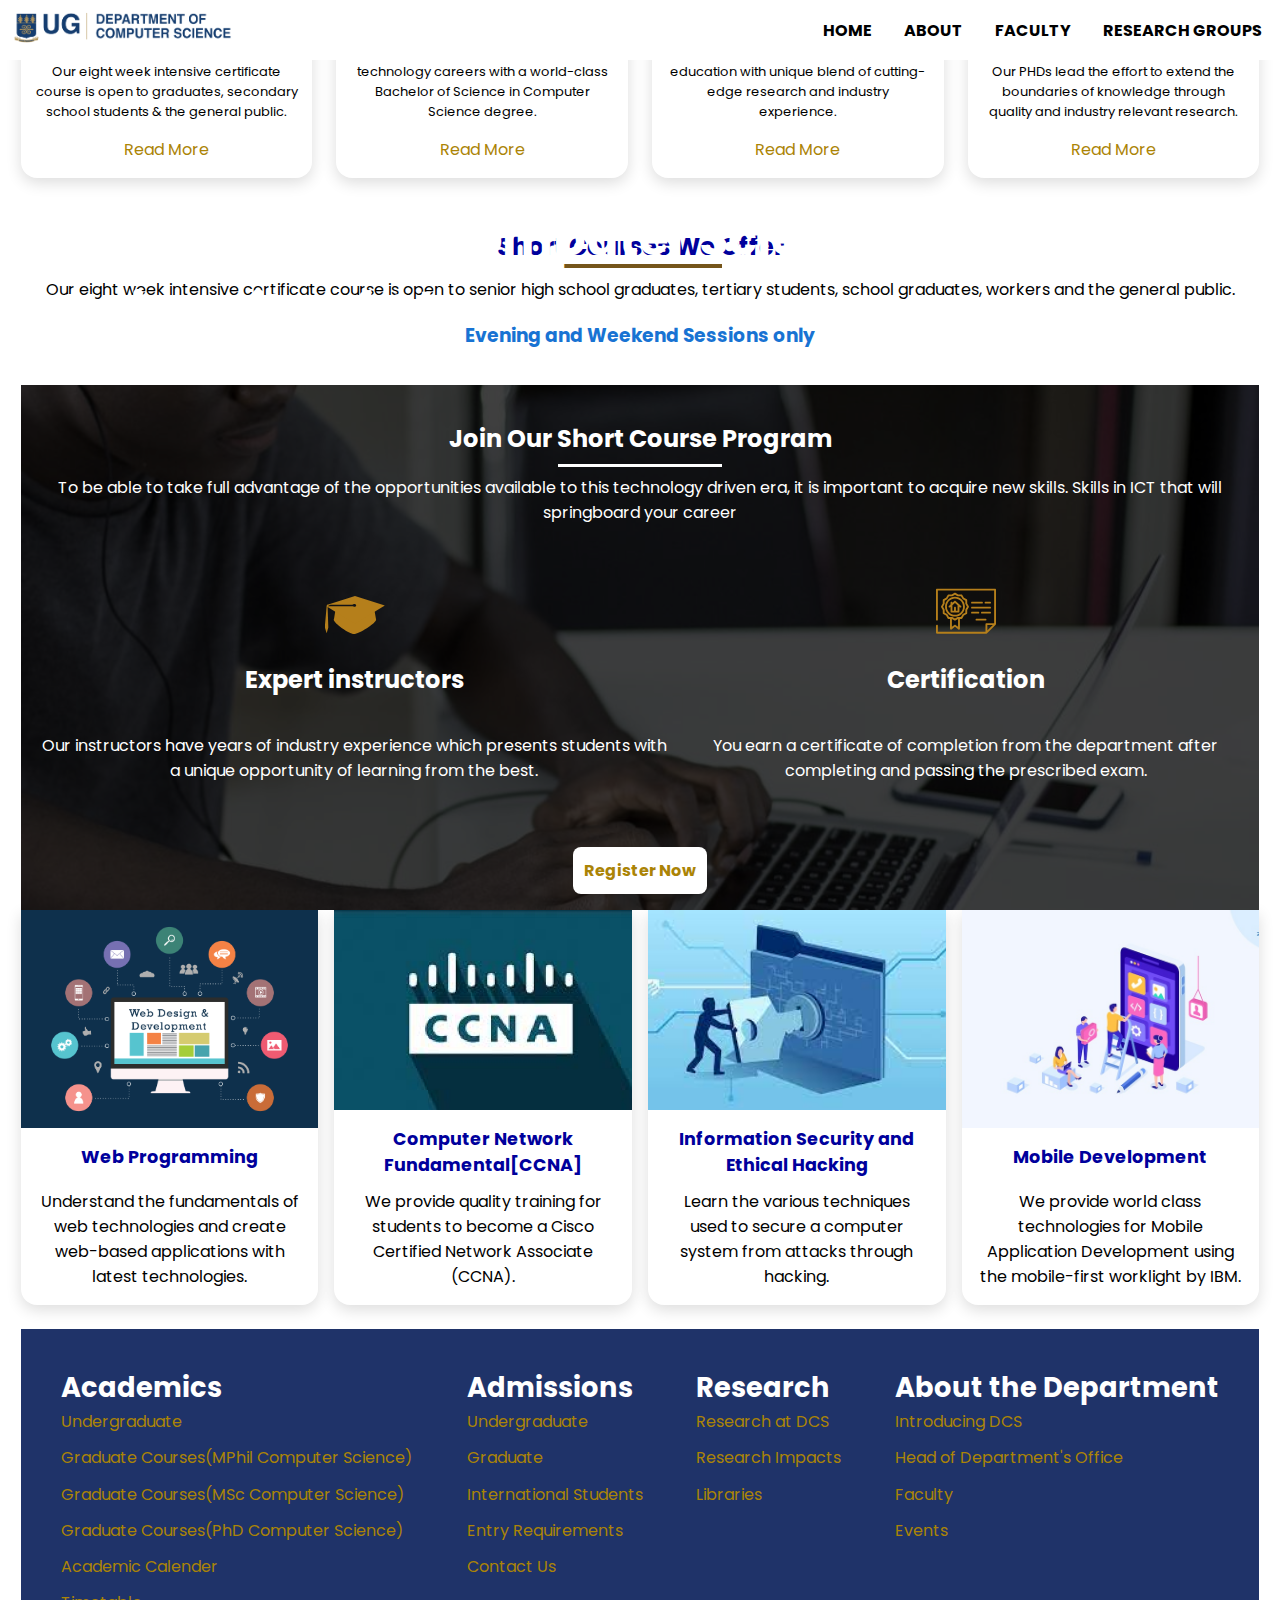
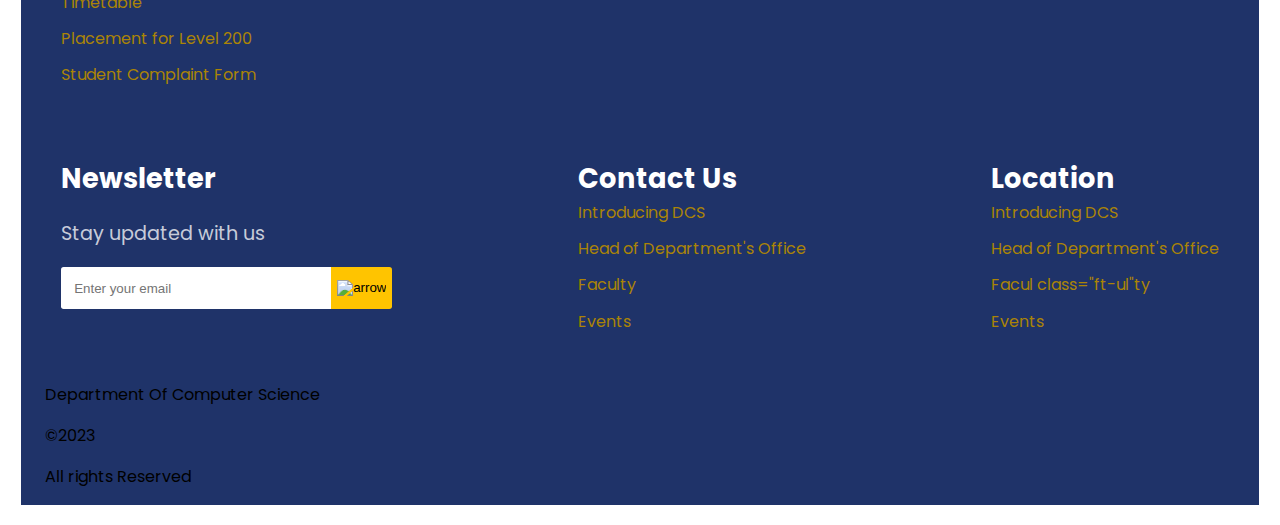
==== commit a6236a63: "Finished footer" ====
--- a/index.html
+++ b/index.html
@@ -51,24 +51,24 @@
                     </p>
                 </div>
                 <div>
+                    <a href="short-courses.html">Read More</a>
+                </div>
+            </div>
+            <div class="programe">
+                <div class="p-title">
+                    <h2>Undergraduate Courses</h2>
+                </div>
+                <div class="p-info">
+                    <p>
+                        Open the door to sought-after technology careers with a world-class Bachelor of Science in Computer Science degree.
+                    </p>
+                </div>
+                <div>
                     <a href="undergrad.html">Read More</a>
                 </div>
             </div>
             <div class="programe">
                 <div class="p-title">
-                    <h2>Undergraduate Courses</h2>
-                </div>
-                <div class="p-info">
-                    <p>
-                        Open the door to sought-after technology careers with a world-class Bachelor of Science in Computer Science degree.
-                    </p>
-                </div>
-                <div>
-                    <a href="undergrad.html">Read More</a>
-                </div>
-            </div>
-            <div class="programe">
-                <div class="p-title">
                     <h2>Msc. & M.Phil Courses</h2>
                 </div>
                 <div class="p-info">
@@ -77,7 +77,7 @@
                     </p>
                 </div>
                 <div>
-                    <a href="undergrad.html">Read More</a>
+                    <a href="msc-mphil.html">Read More</a>
                 </div>
             </div>
             <div class="programe">
@@ -90,7 +90,7 @@
                     </p>
                 </div>
                 <div>
-                    <a href="undergrad.html">Read More</a>
+                    <a href="phd.html">Read More</a>
                 </div>
             </div>
         </section>
@@ -203,41 +203,41 @@
             <div class="ft-rw-cols">
                 <h2>Academics</h2>
                 <ul class="ft-ul">
-                    <li><a href="">Undergraduate</a></li>
-                    <li><a href="">Graduate Courses(MPhil Computer Science)</a></li>
-                    <li><a href="">Graduate Courses(MSc Computer Science)</a></li>
-                    <li><a href="">Graduate Courses(PhD Computer Science)</a></li>
-                    <li><a href="">Academic Calender</a></li>
-                        <li><a href="">Timetable</a></li>
-                    <li><a href="">Placement for Level 200</a></li>
-                    <li><a href="">Student Complaint Form</a></li>
+                    <li><a href="undergrad.html">Undergraduate</a></li>
+                    <li><a href="msc-mphil.html">Graduate Courses(MPhil Computer Science)</a></li>
+                    <li><a href="msc-mphil.html">Graduate Courses(MSc Computer Science)</a></li>
+                    <li><a href="phd.html">Graduate Courses(PhD Computer Science)</a></li>
+                    <li><a href="https://wwww.ug.edu.gh" target="_blank" rel="noopener">Academic Calender</a></li>
+                        <li><a href="https://wwww.timetableapp.sts.ug.edu.gh" target="_blank" rel="noopener">Timetable</a></li>
+                    <li><a href="https://dcs.ug.edu.gh" target="_blank" rel="noopener">Placement for Level 200</a></li>
+                    <li><a href="undergrad.html">Student Complaint Form</a></li>
                 </ul>
             </div>
             <div class="ft-rw-cols">
                 <h2>Admissions</h2>
                 <ul class="ft-ul">
-                    <li><a href="">Undergraduate</a></li>
-                    <li><a href="">Graduate</a></li>
-                        <li><a href="">International Students</a></li>
-                    <li><a href="">Entry Requirements</a></li>
-                    <li><a href="">Contact Us</a></li>
+                    <li><a href="undergrad.html">Undergraduate</a></li>
+                    <li><a href="msc-mphil.html">Graduate</a></li>
+                        <li><a href="undergrad.html">International Students</a></li>
+                    <li><a href="https://www.ug.edu.gh">Entry Requirements</a></li>
+                    <li><a href="about.html">Contact Us</a></li>
                 </ul>
             </div>
             <div class="ft-rw-cols">
                 <h2>Research</h2>
                 <ul class="ft-ul">
-                    <li><a href="">Research at DCS</a></li>
-                    <li><a href="">Research Impacts</a></li>
-                    <li><a href="">Libraries</a></li>
+                    <li><a href="research-groups.html">Research at DCS</a></li>
+                    <li><a href="research-groups.html">Research Impacts</a></li>
+                    <li><a href="research-groups.html">Libraries</a></li>
                 </ul>
             </div>
             <div class="ft-rw-cols">
                 <h2>About the Department</h2>
                 <ul class="ft-ul">
-                    <li><a href="">Introducing DCS</a></li>
-                    <li><a href="">Head of Department's Office</a></li>
-                    <li><a href="">Faculty</a></li>
-                    <li><a href="">Events</a></li>
+                    <li><a href="index.html">Introducing DCS</a></li>
+                    <li><a href="index.html">Head of Department's Office</a></li>
+                    <li><a href="faculty.html">Faculty</a></li>
+                    <li><a href="events.html">Events</a></li>
                 </ul>
             </div>
         </div>
@@ -273,7 +273,10 @@
                 </ul>
             </div>
         </div>
-        <div class="ft-rw-container">
+        <div class="ft-rw-copy">
+            <p>Department Of Computer Science</p>
+            <p>&copy;2023</p>
+            <p>All rights Reserved</p>
         </div>
     </footer>
 </body>
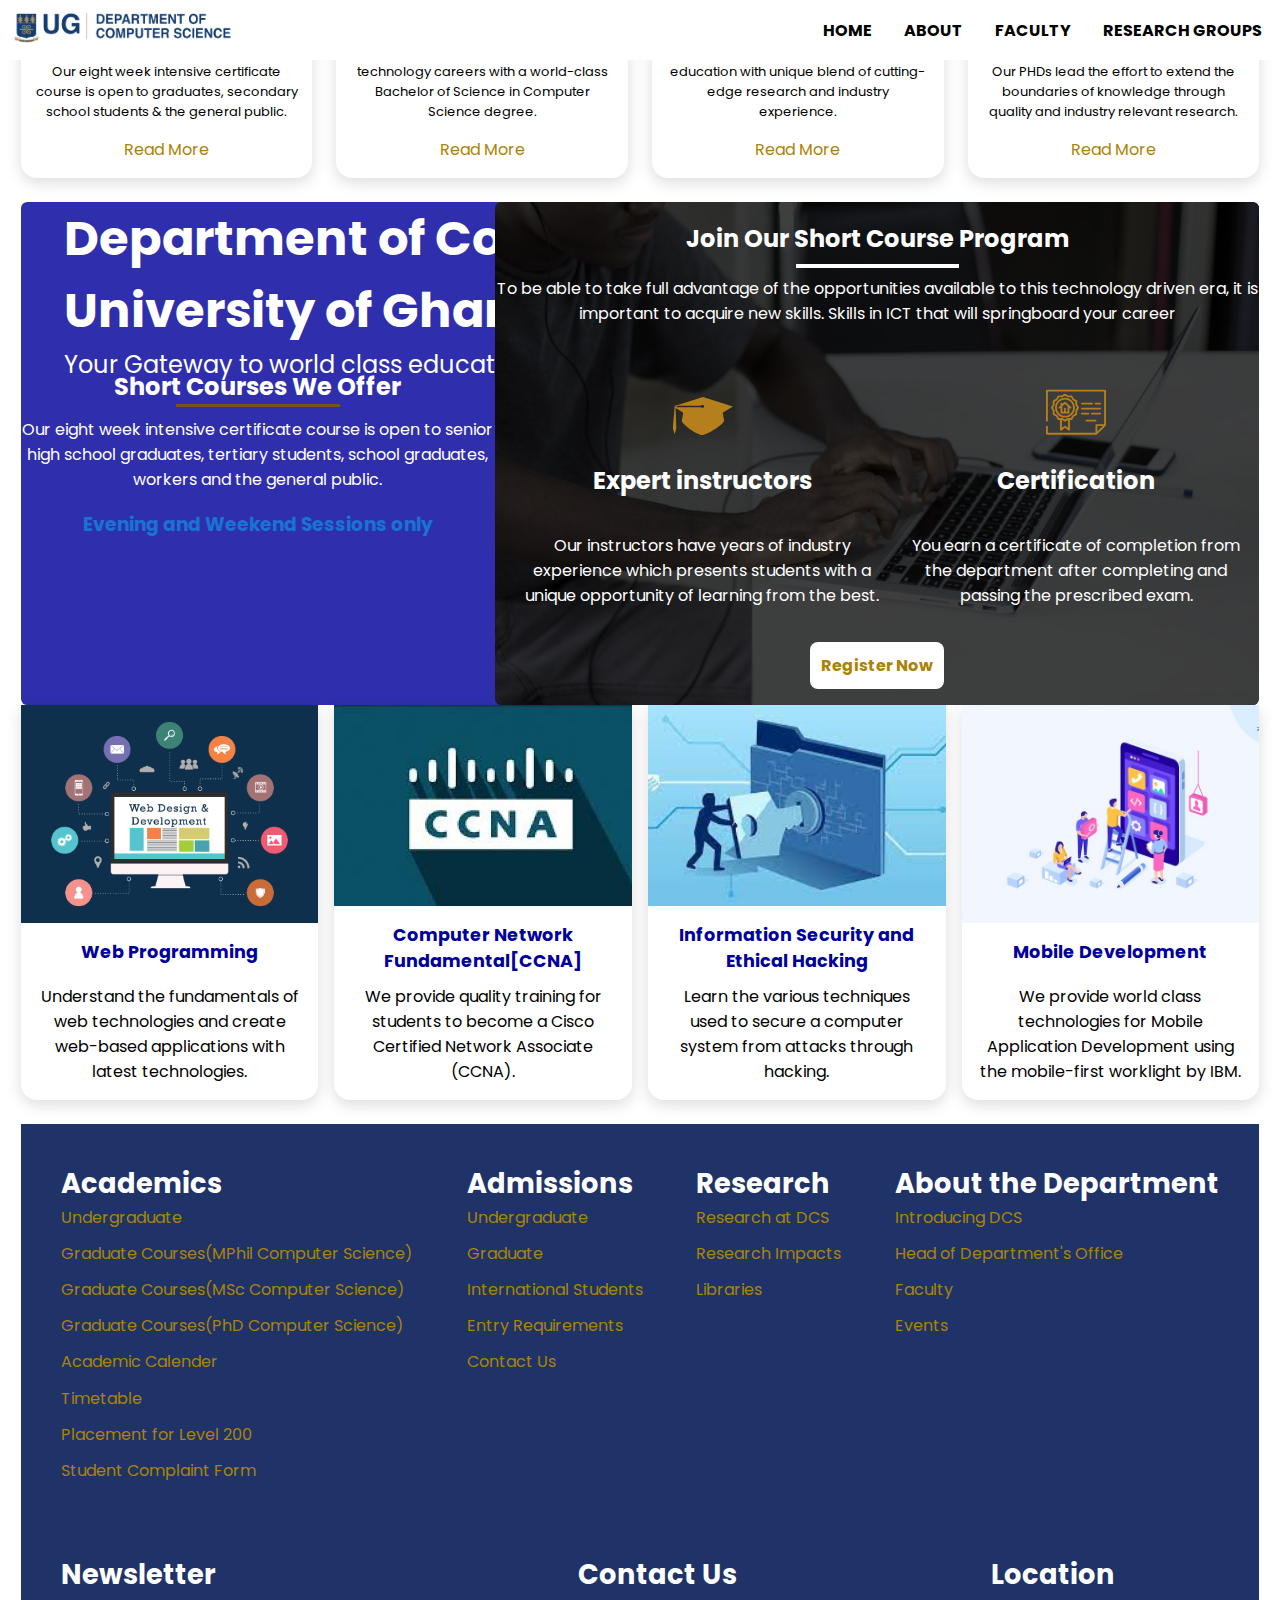
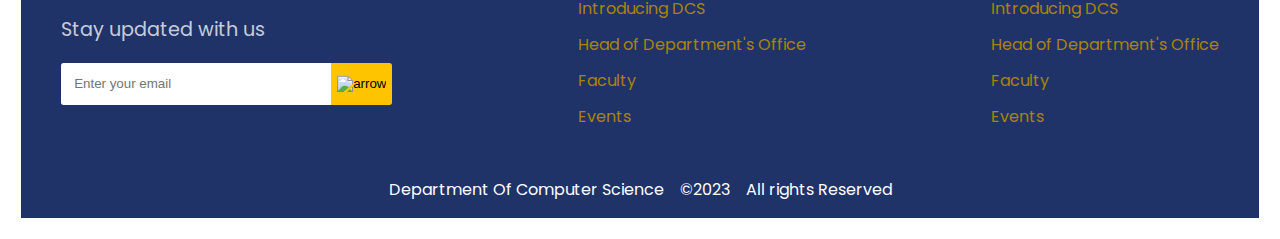
==== commit 1ac6d286: "Implemented dynamic header and footer" ====
--- a/index.html
+++ b/index.html
@@ -12,22 +12,7 @@
     <title>UG|Department Of Computer Science</title>
 </head>
 <body>
-    <header>
-        <nav class="nav-bar">
-            <div class="logo">
-                <img src="assets/images/logo.png" alt="logo">
-            </div>
-            <div class="nav-links">
-                    <a href="index.html">HOME</a>
-                    <a href="about.html">ABOUT</a>
-                    <a href="faculty.html">FACULTY</a>
-                    <a href="research-groups.html">RESEARCH GROUPS</a>
-            </div>
-            <div class="nav-icon">
-                <img src="assets/images/menu-icon.svg" alt="menu-icon" >
-            </div>
-        </nav>     
-    </header>
+    <script src="scripts/header.js"></script>
     <main class="main">
         <section class="hero">       
             <div class="hero-video">
@@ -198,86 +183,6 @@
             </div>
         </section>
     </main>
-    <footer class="footer">
-        <div class="ft-rw-container">
-            <div class="ft-rw-cols">
-                <h2>Academics</h2>
-                <ul class="ft-ul">
-                    <li><a href="undergrad.html">Undergraduate</a></li>
-                    <li><a href="msc-mphil.html">Graduate Courses(MPhil Computer Science)</a></li>
-                    <li><a href="msc-mphil.html">Graduate Courses(MSc Computer Science)</a></li>
-                    <li><a href="phd.html">Graduate Courses(PhD Computer Science)</a></li>
-                    <li><a href="https://wwww.ug.edu.gh" target="_blank" rel="noopener">Academic Calender</a></li>
-                        <li><a href="https://wwww.timetableapp.sts.ug.edu.gh" target="_blank" rel="noopener">Timetable</a></li>
-                    <li><a href="https://dcs.ug.edu.gh" target="_blank" rel="noopener">Placement for Level 200</a></li>
-                    <li><a href="undergrad.html">Student Complaint Form</a></li>
-                </ul>
-            </div>
-            <div class="ft-rw-cols">
-                <h2>Admissions</h2>
-                <ul class="ft-ul">
-                    <li><a href="undergrad.html">Undergraduate</a></li>
-                    <li><a href="msc-mphil.html">Graduate</a></li>
-                        <li><a href="undergrad.html">International Students</a></li>
-                    <li><a href="https://www.ug.edu.gh">Entry Requirements</a></li>
-                    <li><a href="about.html">Contact Us</a></li>
-                </ul>
-            </div>
-            <div class="ft-rw-cols">
-                <h2>Research</h2>
-                <ul class="ft-ul">
-                    <li><a href="research-groups.html">Research at DCS</a></li>
-                    <li><a href="research-groups.html">Research Impacts</a></li>
-                    <li><a href="research-groups.html">Libraries</a></li>
-                </ul>
-            </div>
-            <div class="ft-rw-cols">
-                <h2>About the Department</h2>
-                <ul class="ft-ul">
-                    <li><a href="index.html">Introducing DCS</a></li>
-                    <li><a href="index.html">Head of Department's Office</a></li>
-                    <li><a href="faculty.html">Faculty</a></li>
-                    <li><a href="events.html">Events</a></li>
-                </ul>
-            </div>
-        </div>
-        <div class="ft-rw-container">
-            <div class="ft-rw-cols">
-                <h2>Newsletter</h2>
-                <p class="nwl-p">Stay updated with us</p>
-                <div class="col-content">
-                    <form action="">
-                        <input type="email" required placeholder="Enter your email">
-                        <button type="button" class="submit-btn">
-                            <img src="" alt="arrow">
-                        </button>
-                    </form>
-                </div>
-            </div>
-            <div class="ft-rw-cols">
-                <h2>Contact Us</h2>
-                <ul class="ft-ul">
-                    <li><a href="">Introducing DCS</a></li>
-                    <li><a href="">Head of Department's Office</a></li>
-                    <li><a href="">Faculty</a></li>
-                    <li><a href="">Events</a></li>
-                </ul>
-            </div>
-            <div class="ft-rw-cols">
-                <h2>Location</h2>
-                <ul class="ft-ul">
-                    <li><a href="">Introducing DCS</a></li>
-                    <li><a href="">Head of Department's Office</a></li>
-                    <li><a href="">Facul class="ft-ul"ty</a></li>
-                    <li><a href="">Events</a></li>
-                </ul>
-            </div>
-        </div>
-        <div class="ft-rw-copy">
-            <p>Department Of Computer Science</p>
-            <p>&copy;2023</p>
-            <p>All rights Reserved</p>
-        </div>
-    </footer>
+    <script src="scripts/footer.js"></script>
 </body>
 </html>--- a/css/general.css
+++ b/css/general.css
@@ -164,6 +164,19 @@
   form input::placeholder {
     font-size: 1em;
     text-align: left;
+  }
+
+  .ft-rw-copy p {
+    color: white;
+    font-size: 0.5em;
+  }
+
+  .ft-rw-copy{
+    display: inline-flex;
+    flex-direction: row;
+    justify-content: center;
+    align-items: center;
+    gap: 1em;
   }
 }
 
@@ -308,6 +321,18 @@
     font-size: 1em;
     text-align: left;
   }
+
+  .ft-rw-copy p {
+    color: white;
+  }
+
+  .ft-rw-copy{
+    display: inline-flex;
+    flex-direction: row;
+    justify-content: center;
+    align-items: center;
+    gap: 1em;
+  }
 }
 
 /* Desktop */
@@ -450,4 +475,16 @@
     font-size: 1em;
     text-align: left;
   }
-}
+
+  .ft-rw-copy p {
+    color: white;
+  }
+
+  .ft-rw-copy{
+    display: inline-flex;
+    flex-direction: row;
+    justify-content: center;
+    align-items: center;
+    gap: 1em;
+  }
+}--- a/css/index.css
+++ b/css/index.css
@@ -511,6 +511,7 @@
   .course-item-img {
     width: 100%;
     height: 100%;
+    bottom: 0;
     object-position: center;
     object-fit: cover;
   }
@@ -644,24 +645,27 @@
 
   .short-courses {
     display: flex;
-    flex-direction: column;
-    justify-content: center;
-    align-items: center;
-    margin-top: 2rem;
+    flex-direction: row;
+    align-items: center;
     font-size: 16px;
     border-radius: 0.4em;
-    background-color: white;
-  }
+    background-color: rgb(47, 47, 173);
+    margin-top: 1.5em;
+  }
+
+
 
   .shrt-courses-info h2 {
     margin-bottom: 0;
     font-size: 24px;
     text-align: center;
+    color: white;
   }
 
   .shrt-courses-info p {
     text-align: center;
     margin-top: 0.6rem;
+    color: white;
   }
 
   .shrt-courses-info h3 {
@@ -672,7 +676,6 @@
     display: flex;
     flex-direction: column;
     align-items: center;
-    margin-top: 1em;
     font-size: 16px;
     z-index: 1;
   }
@@ -706,20 +709,21 @@
   }
 
   .shrt-courses-container {
-    margin-top: 1rem;
     display: flex;
     flex-direction: column;
     justify-content: space-between;
     align-items: center;
-    padding-bottom: 1rem;
     position: relative;
     overflow: hidden;
+    border-radius: 0.4em;
   }
 
   .shrt-img-container {
     position: absolute;
+    top: 0;
     left: 0;
     right: 0;
+    bottom: 0;
     z-index: 1;
     filter: brightness(25%) grayscale(40%);
   }
@@ -735,7 +739,7 @@
     font-size: 16px;
     margin-top: 1.5em;
     padding: 0.5em;
-    margin-bottom: 2em;
+    margin-bottom: 0.1em;
     z-index: 1;
   }
 
@@ -769,6 +773,7 @@
     z-index: 1;
     transition: all 0.2s ease-out;
     transform: scale(1);
+    margin-bottom: 1em;
   }
 
   .reg-btn:hover {
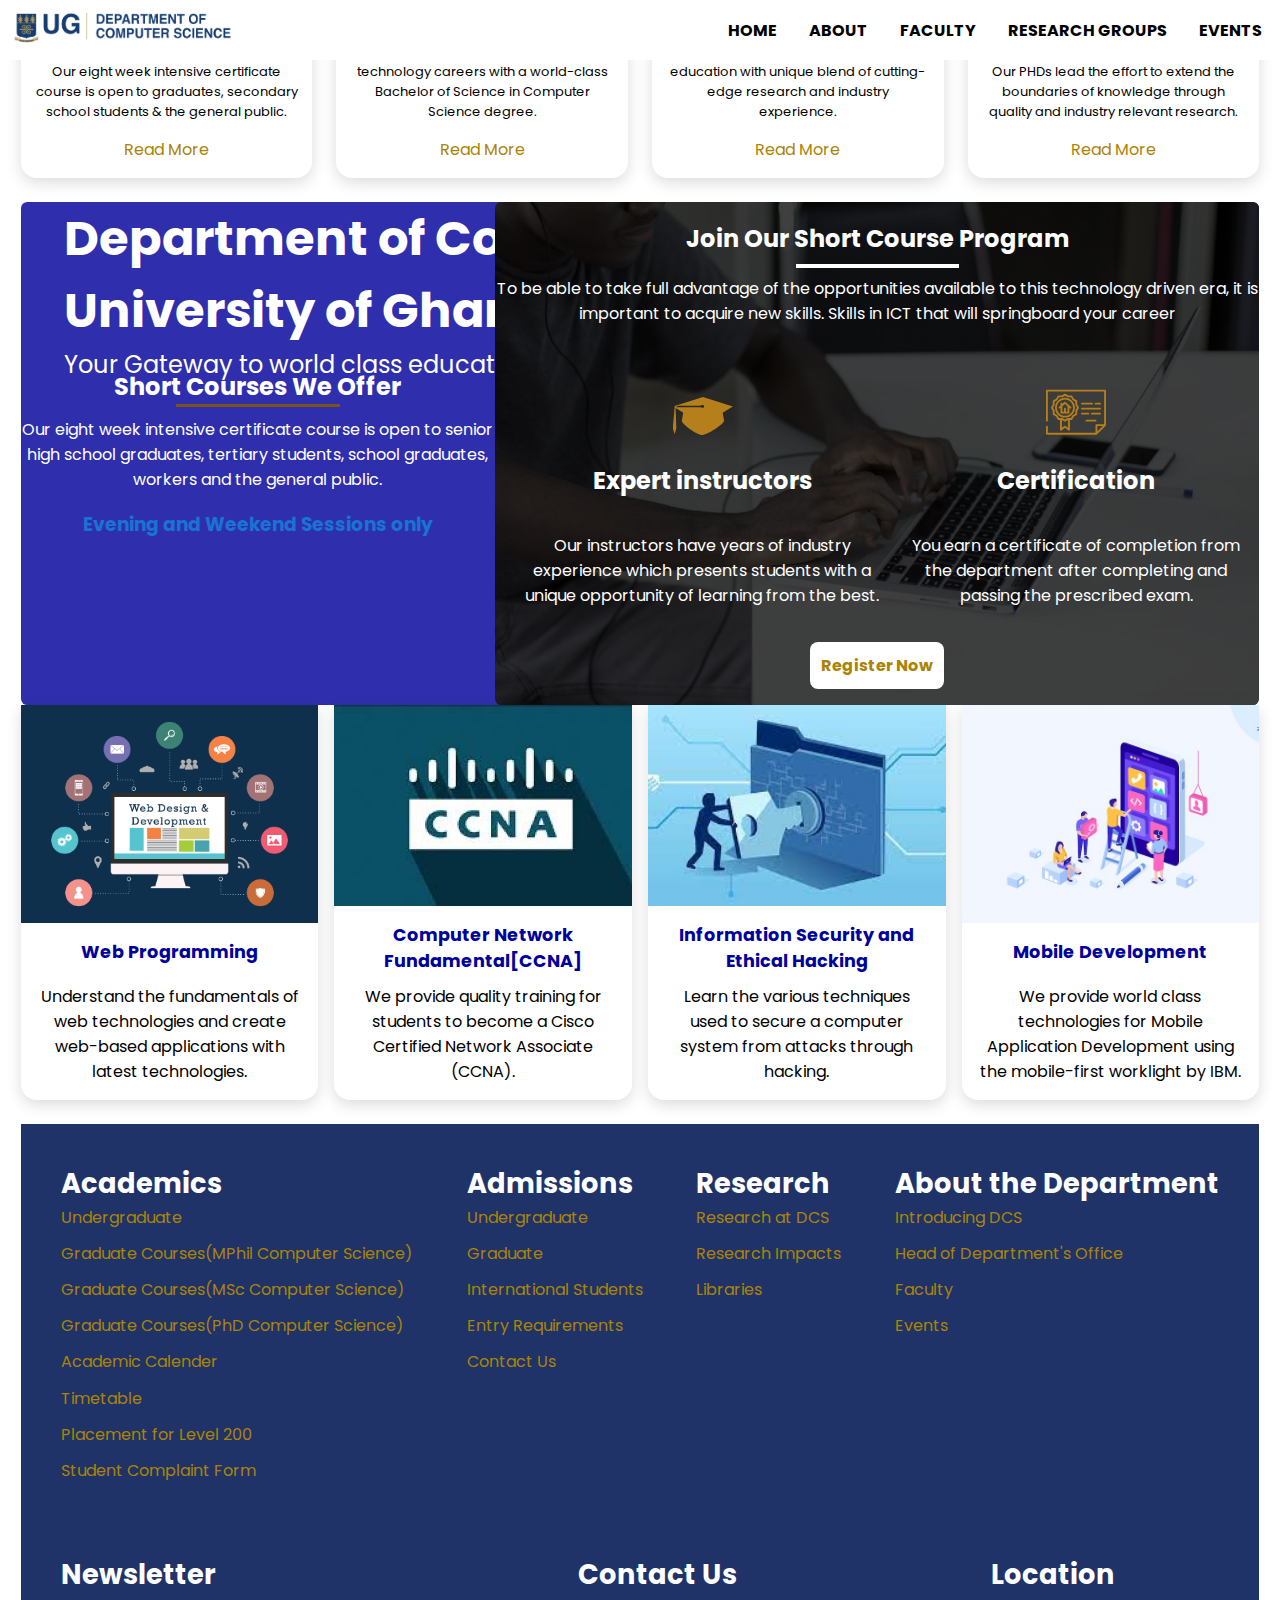
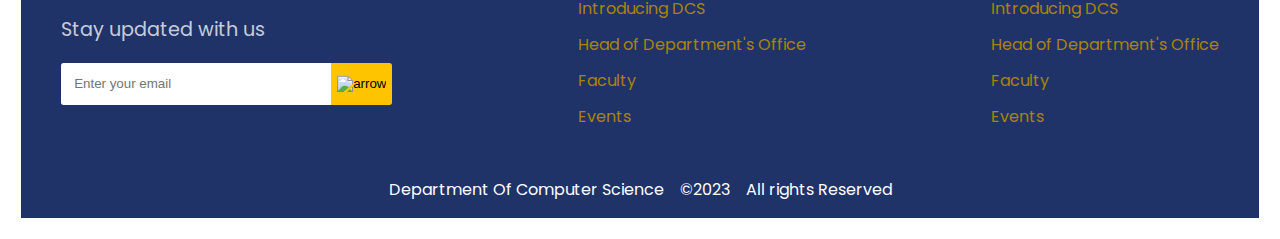
==== commit 3720a119: "Added favicon" ====
--- a/index.html
+++ b/index.html
@@ -6,6 +6,7 @@
     <link rel="preconnect" href="https://fonts.googleapis.com">
     <link rel="preconnect" href="https://fonts.gstatic.com" crossorigin>
     <link href="https://fonts.googleapis.com/css2?family=Poppins:wght@200;300;600&display=swap" rel="stylesheet">
+    <link rel="shortcut icon" href="assets/images/fav.png" type="image/x-icon">
     <link rel="stylesheet" type="text/css" href="css/general.css">
     <link rel="stylesheet" type="text/css" href="css/index.css">
     <script src="scripts/slider.js"></script>
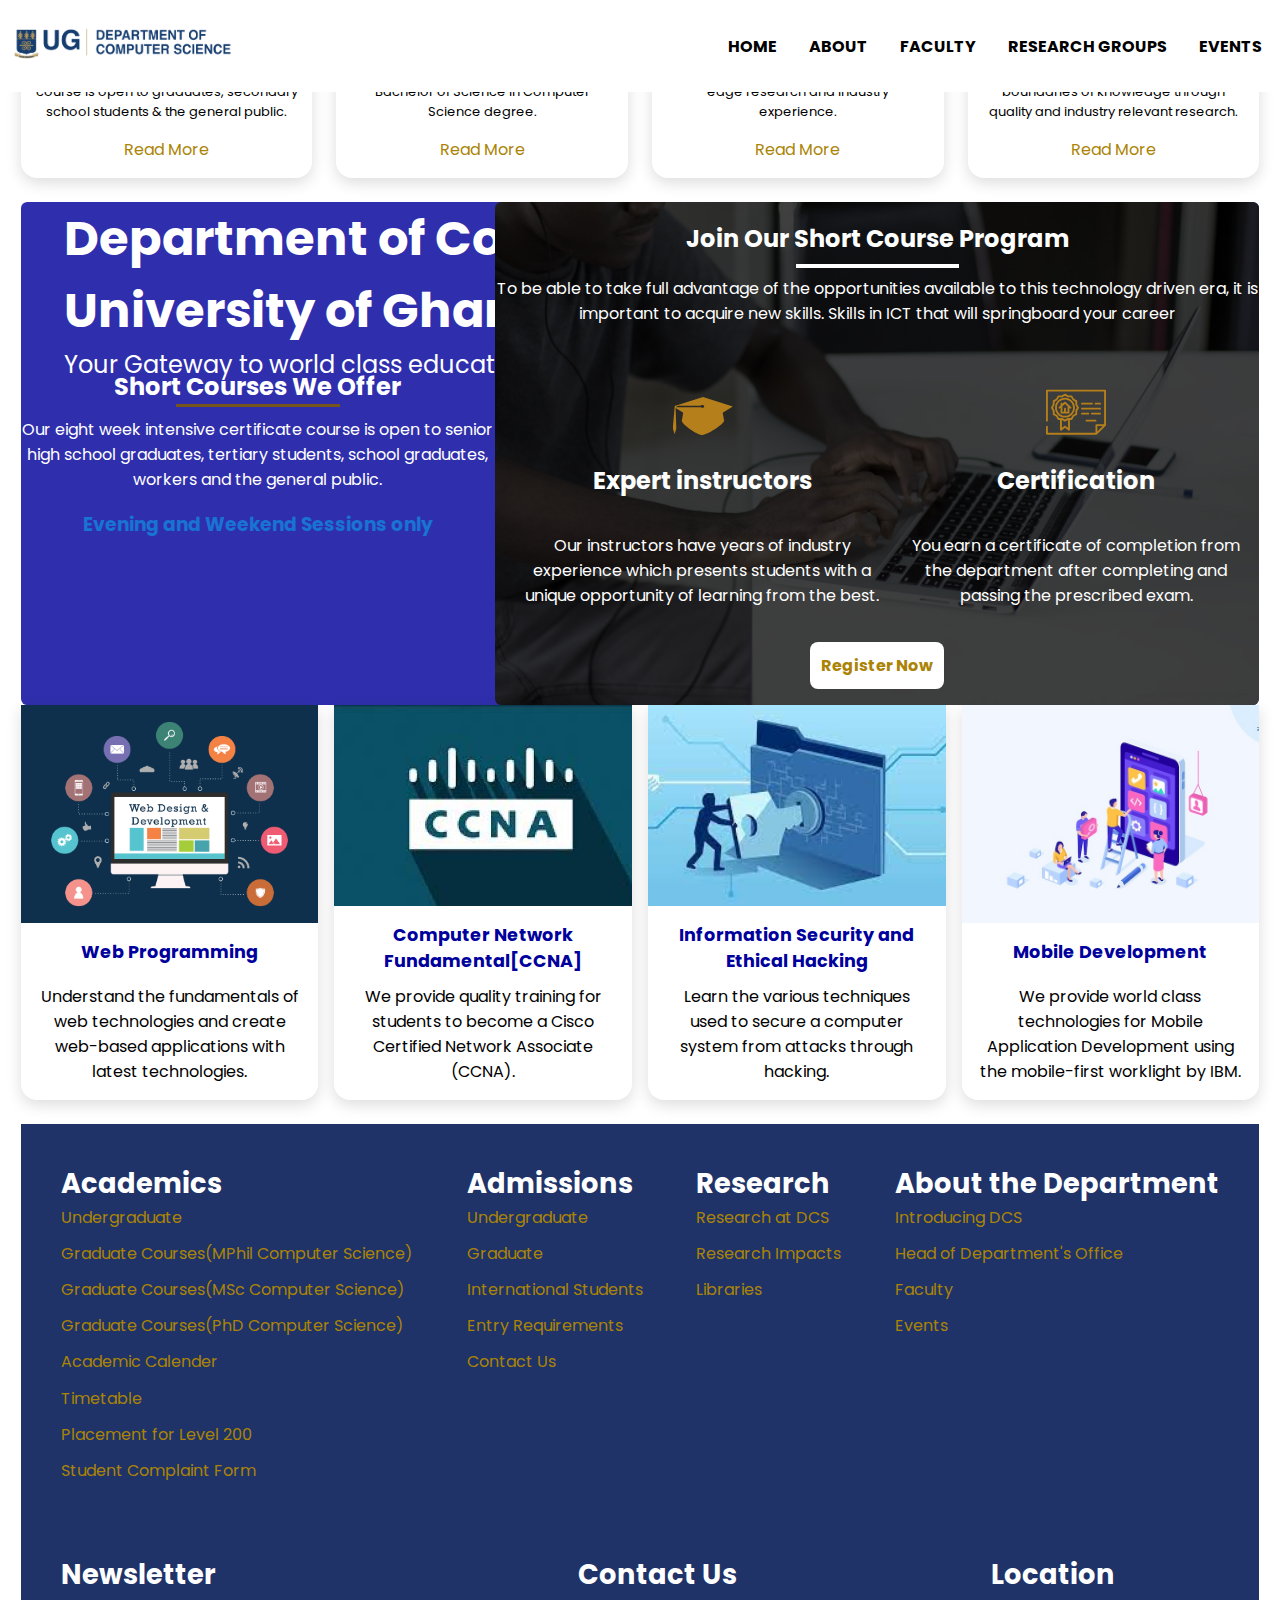
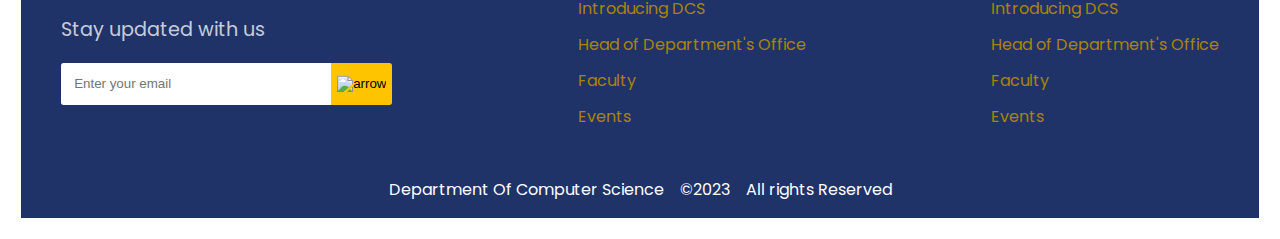
==== commit af3b2af5: "Implemented Mobile Nav" ====
--- a/index.html
+++ b/index.html
@@ -14,6 +14,7 @@
 </head>
 <body>
     <script src="scripts/header.js"></script>
+    <script src="scripts/nav-mobile.js"></script>
     <main class="main">
         <section class="hero">       
             <div class="hero-video">
--- a/css/general.css
+++ b/css/general.css
@@ -8,6 +8,10 @@
 ::selection {
   background-color: rgb(255, 196, 0);
   color: white;
+}
+
+.nav-links, .mobile-nav-links-list  {
+  list-style-type: none;
 }
 
 body {
@@ -56,12 +60,56 @@
     z-index: 100;
   }
 
+  .mobile-nav-links {
+    display: flex;
+    flex-direction: column;
+    background-color: rgba(0, 0, 0, 0.719);
+    font-size: 16px;
+    padding-left: 1em;
+    padding-right: 1em;
+    padding-top: 1em;
+    position: fixed;
+    top: 0;
+    right: 0;
+    bottom: 0;
+    width: 40%;
+  }
+
+#mobile-nav-links-list {
+  display: none;
+}
+
+  .mobile-list {
+    list-style-type: none;
+  }
+
+  .mobile-nav-links li {
+    text-decoration: none;
+    color: white;
+    font-size: 1rem;
+    font-weight: normal;
+    margin-bottom: 3em;
+  }
+
+  .mobile-nav-links li a {
+    text-decoration: none;
+    color: white;
+  }
+
   .nav-icon {
     display: block;
     cursor: pointer;
     font-size: 16px;
     padding: 0.4em;
   }
+
+  .menu-close {
+    width: 13%;
+    align-items: flex-end;
+    padding-left: 90%;
+  }
+
+
   .logo {
     width: 10%;
   }
@@ -202,6 +250,10 @@
     display: none;
   }
 
+  .mobile-nav-links {
+    display: none;
+  }
+
   .logo {
     width: 20%;
   }
@@ -357,6 +409,10 @@
     display: none;
   }
 
+  .mobile-nav-links {
+    display: none;
+  }
+
   .logo {
     width: 20%;
   }
